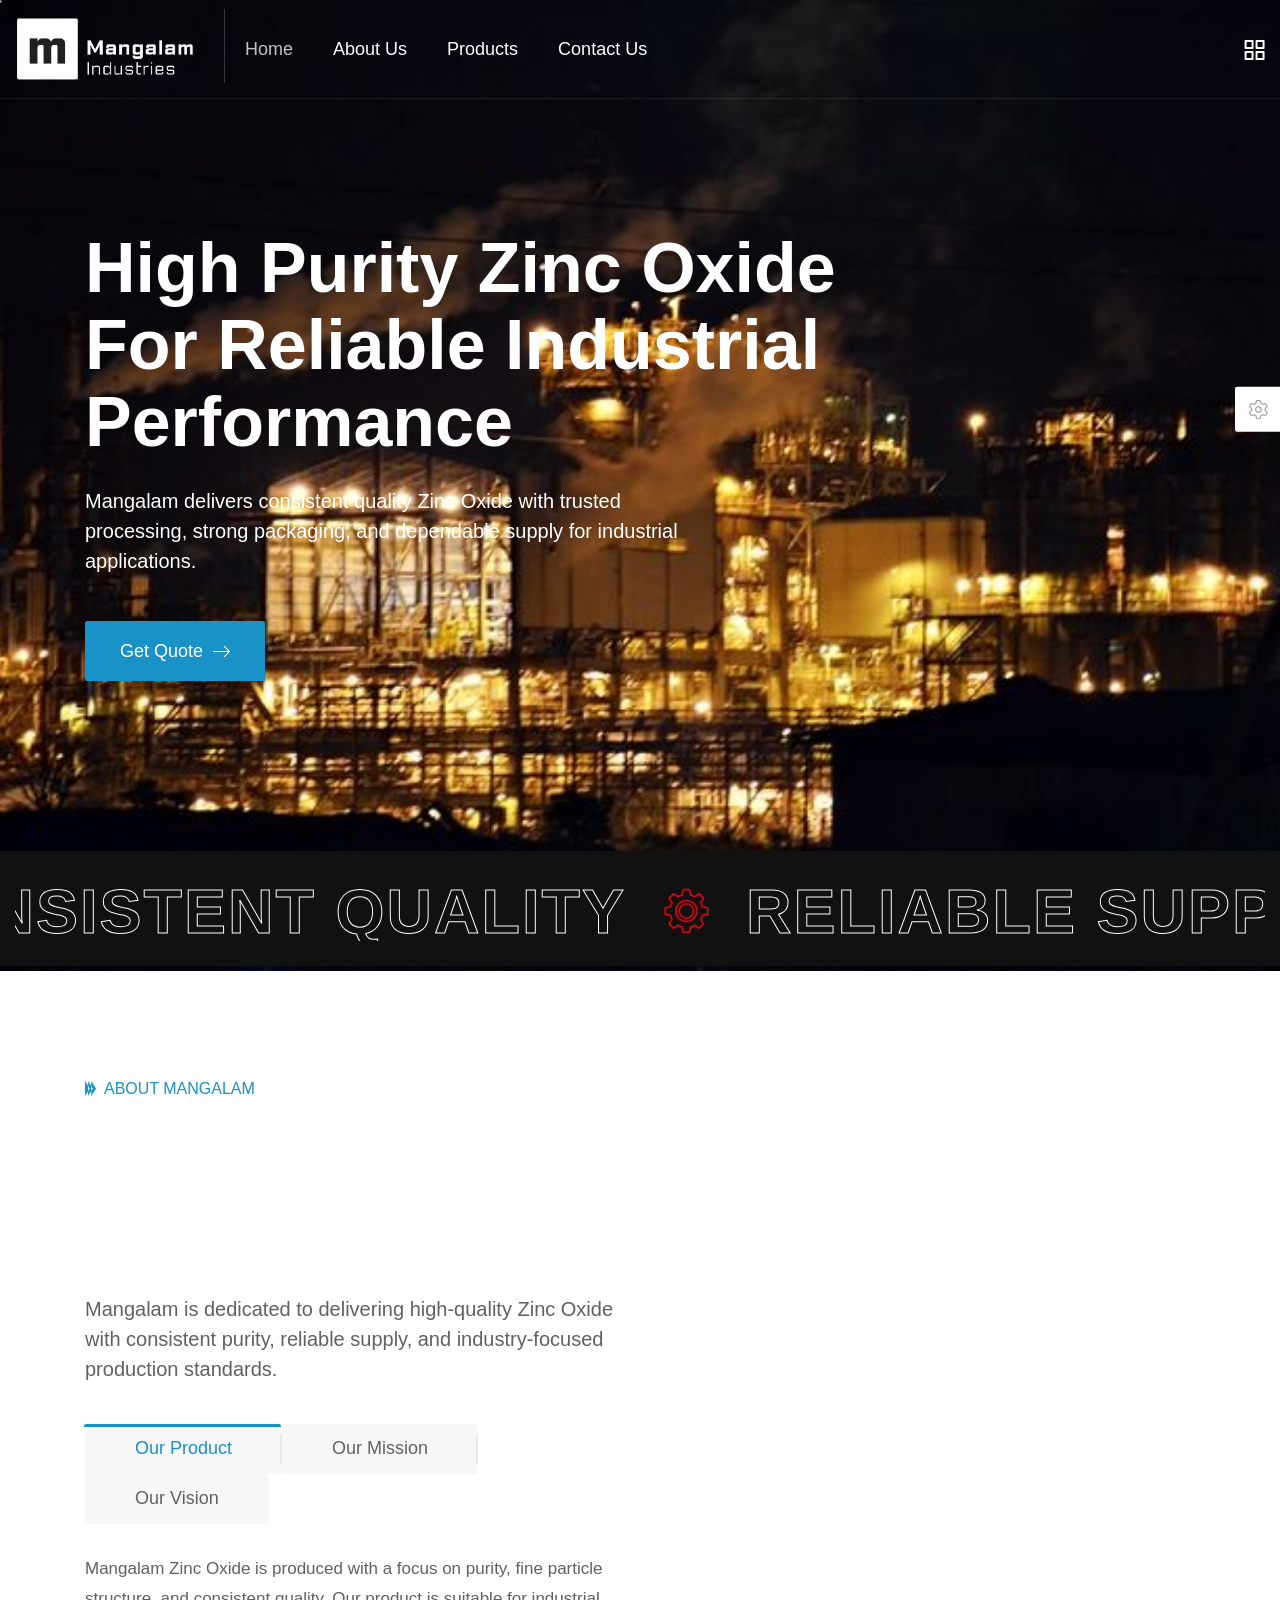
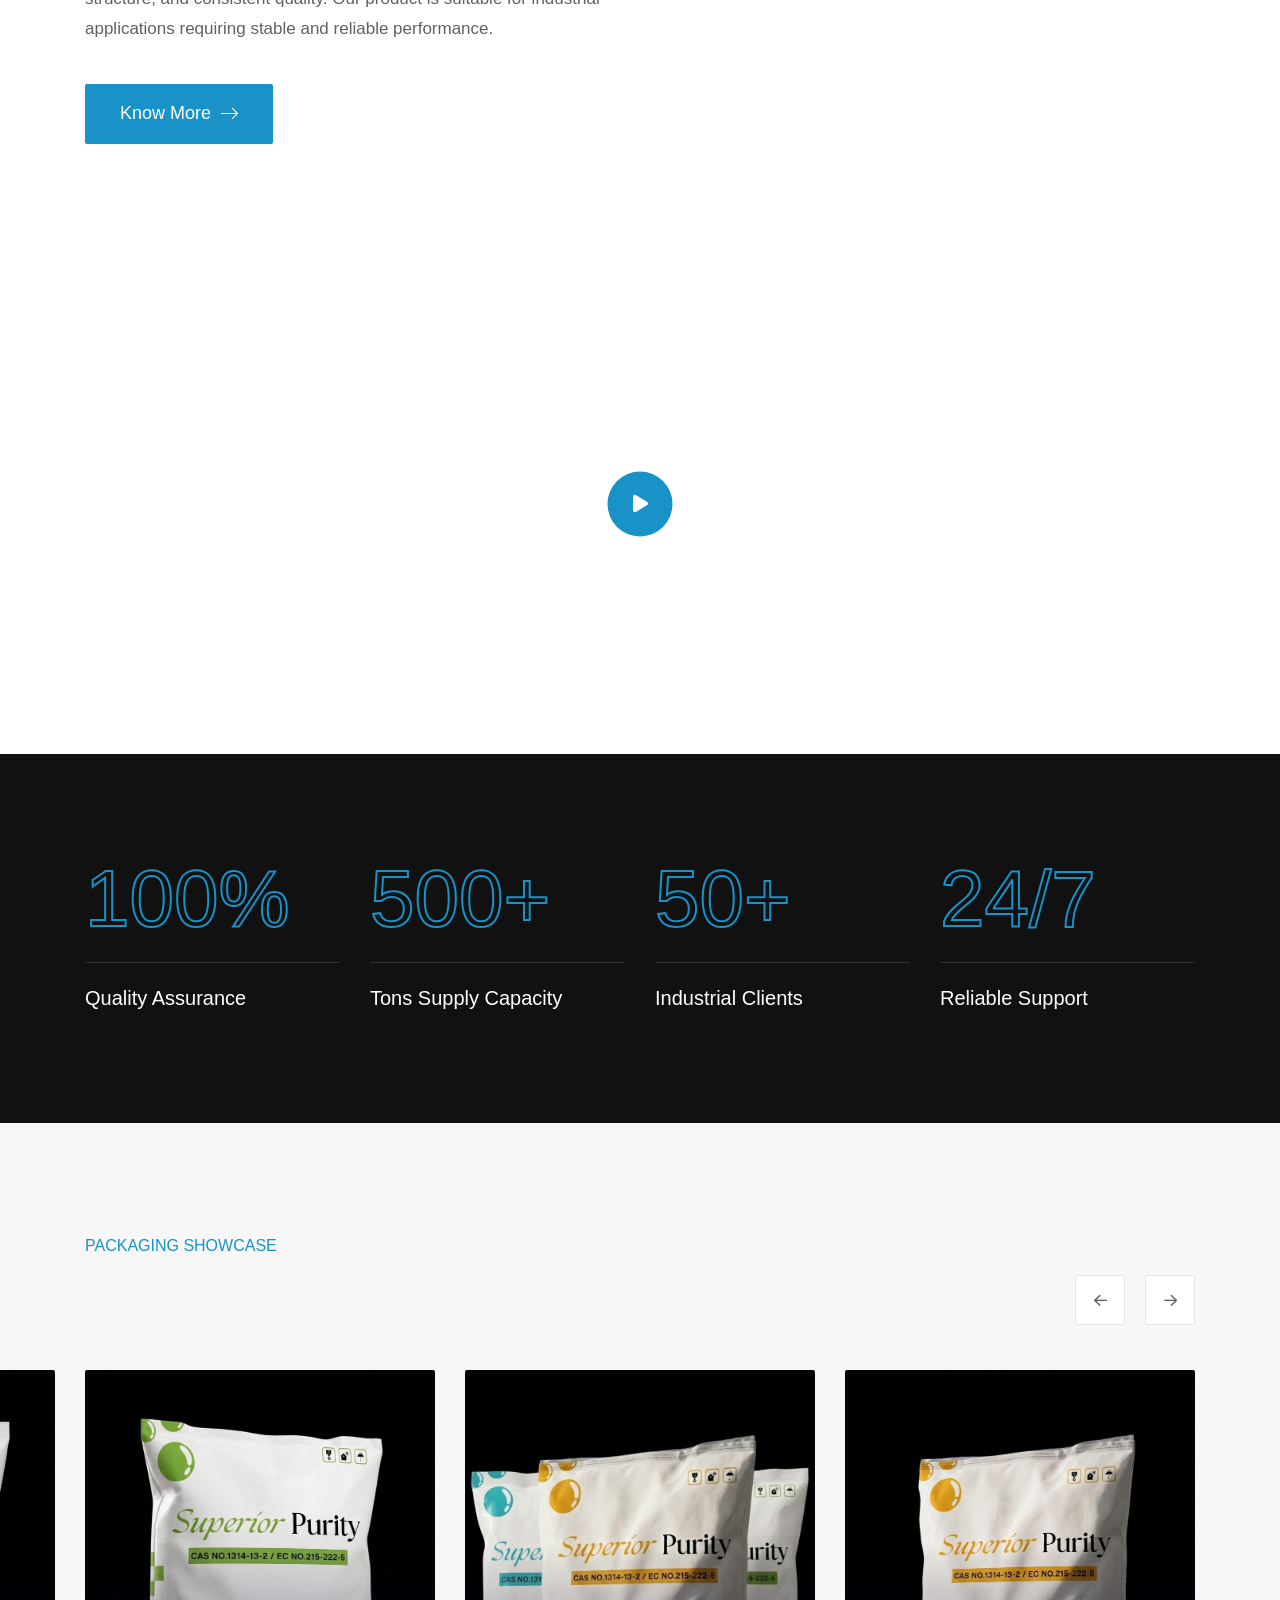
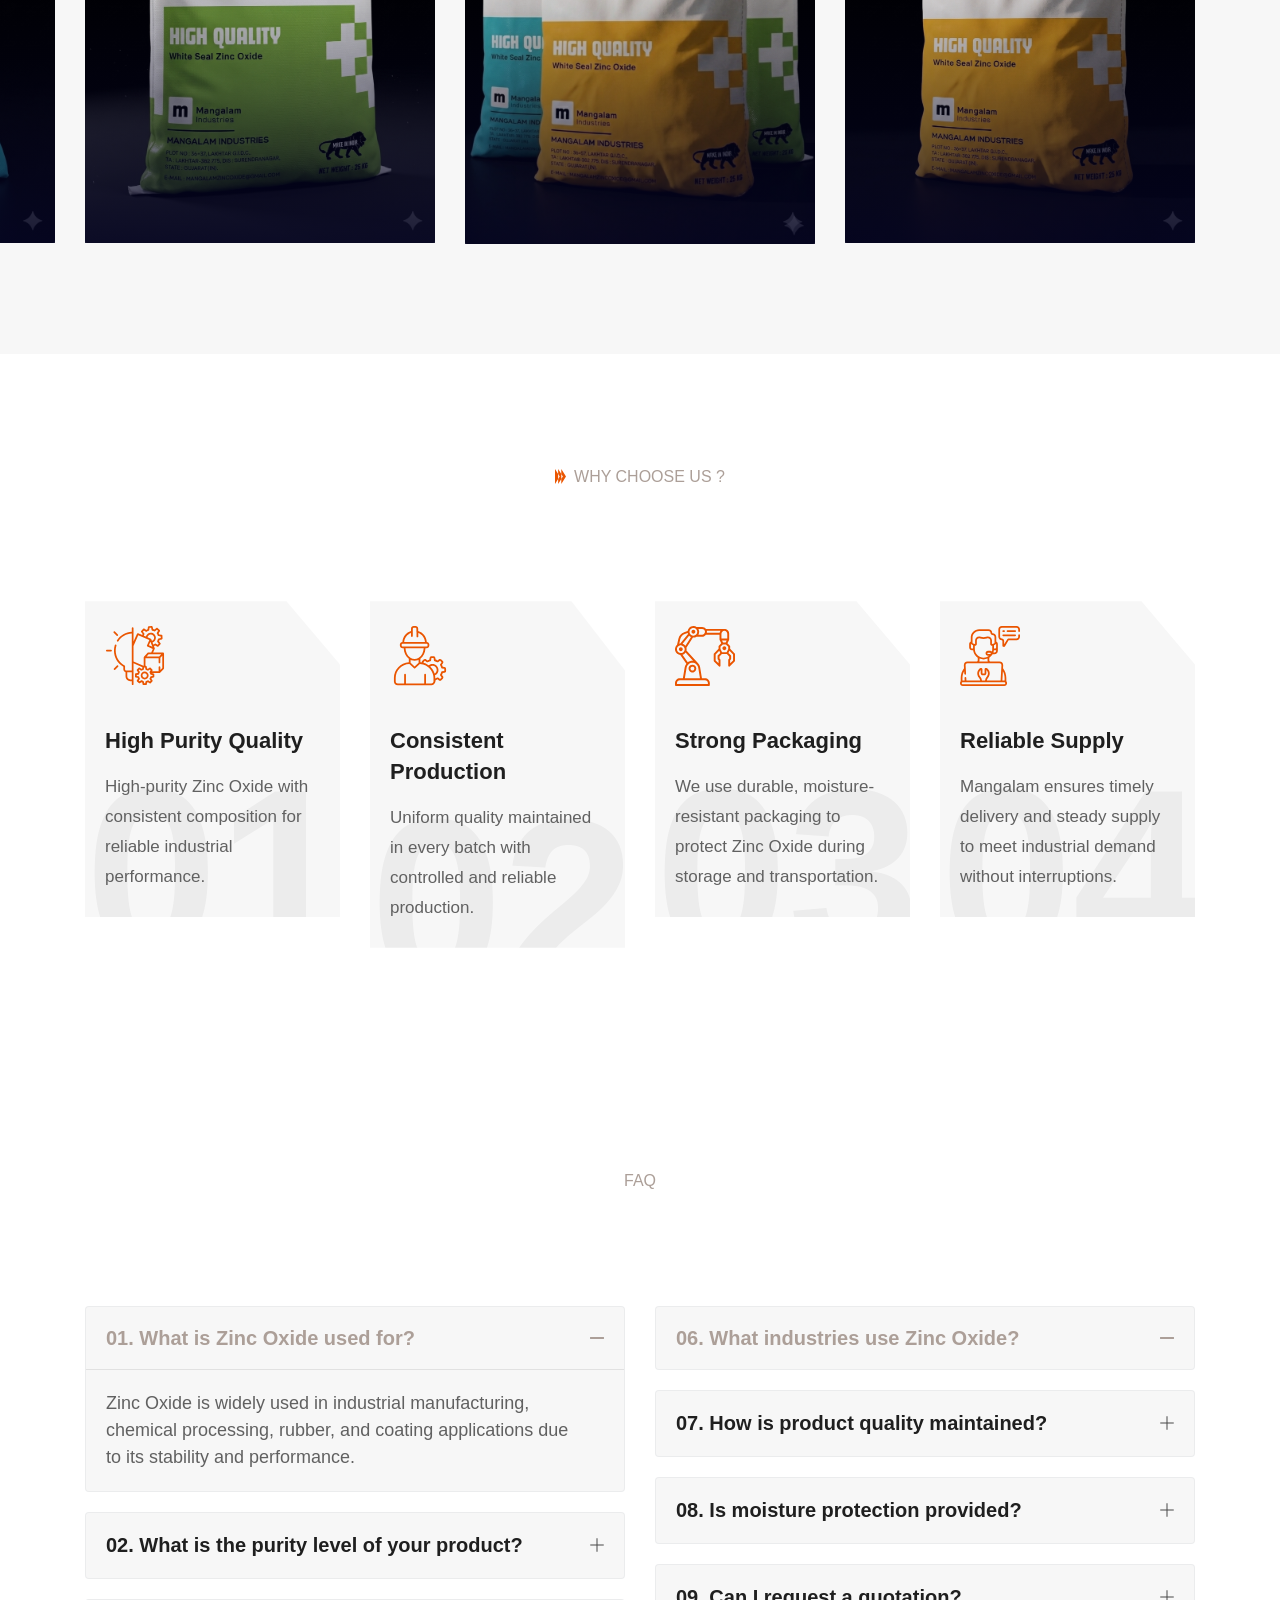
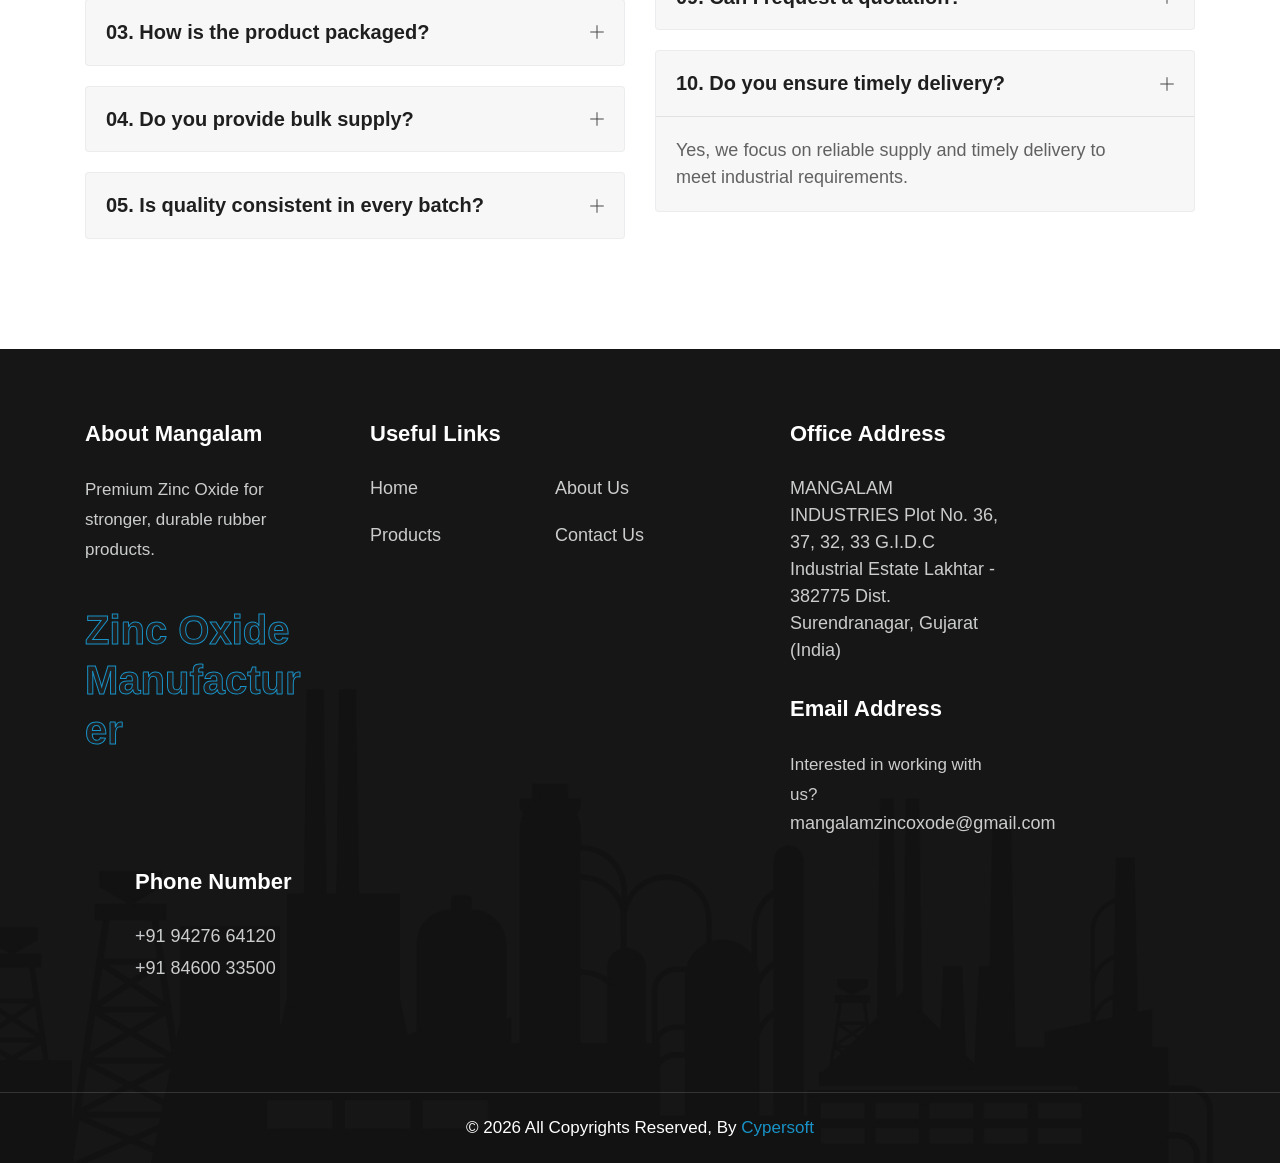
==== index.html @ 1ea6ba0d "uploade" ====
<!doctype html>
<html class="no-js" lang="zxx">

<!-- Mirrored from industrie.rstheme.com/html/red-engineering.html by HTTrack Website Copier/3.x [XR&CO'2014], Sat, 18 Apr 2026 10:34:57 GMT -->
<meta charset="utf-8">
<meta http-equiv="x-ua-compatible" content="ie=edge">
<meta name="template-version" content="1.0.7">
<title>Mangalam Industries – Premium Zinc Oxide Manufacturer & Exporter</title>
<meta name="description" content="">
<meta name="viewport" content="width=device-width, initial-scale=1">
<!-- Place favicon.ico in the root directory -->
<link rel="shortcut icon" type="image/x-icon" href="assets/images/logo/Favicon.png">
<!-- CSS here -->
<link rel="stylesheet" href="assets/css/vendor/bootstrap.min.css">
<link rel="stylesheet" href="assets/css/vendor/animate.min.css">
<link rel="stylesheet" href="assets/css/plugins/swiper.min.css">
<link rel="stylesheet" href="assets/css/plugins/nice-select.css">
<link rel="stylesheet" href="assets/css/plugins/nouislider.min.css">
<link rel="stylesheet" href="assets/css/vendor/magnific-popup.css">
<link rel="stylesheet" href="assets/css/vendor/odometer.min.css">
<link rel="stylesheet" href="assets/css/vendor/fontawesome-pro.css">
<link rel="stylesheet" href="assets/css/vendor/spacing.css">
<link rel="stylesheet" href="assets/css/vendor/remixicon.css">
<link rel="stylesheet" href="assets/css/main.css">

<body class="rs-smoother-yes">

    <!-- preloader start -->
    <div id="pre-load">
        <div id="loader" class="loader">
            <div class="loader-container has-theme-red">
                <div class="loader-icon"><img src="assets/images/logo/Favicon.png" alt=""></div>
            </div>
        </div>
    </div>
    <!-- preloader end -->

    <!-- cursor start -->
    <div id="rs-mouse">
        <div id="cursor-ball"></div>
    </div>
    <!-- cursor end -->

    <!-- Header area start -->
    <header>
        <div class="rs-header-area rs-header-two header-transparent has-theme-red has-border rs-sticky-header"
            id="rs-sticky-header">
            <div class="container-fluid">
                <div class="rs-header-inner">
                    <div class="rs-header-left">
                        <div class="rs-header-logo">
                            <a href="index.html"><img src="assets/images/logo/main-logo.png" alt="logo"></a>
                        </div>
                    </div>
                    <div class="rs-header-menu">
                        <nav id="mobile-menu" class="main-menu">
                            <ul class="multipage-menu">
                                <li><a href="index.html">Home</a></li>
                                <li><a href="about.html">About Us</a></li>
                                <li><a href="about.html#applications">Products</a></li>
                                <li><a href="Contact_Us.html">Contact Us</a></li>
                            </ul>
                        </nav>
                    </div>
                    <div class="rs-header-right">
                       

                      

                        <!-- sidebar start -->
                        <div class="rs-header-hamburger has-theme-red">
                            <div class="sidebar-toggle">
                                <a class="bar-icon" href="javascript:void(0)">
                                    <svg xmlns="http://www.w3.org/2000/svg" width="21" height="20" viewBox="0 0 21 20"
                                        fill="none">
                                        <path
                                            d="M8.55566 11H1.55566C1.29045 11 1.03609 11.1054 0.848557 11.2929C0.661021 11.4804 0.555664 11.7348 0.555664 12V19C0.555664 19.2652 0.661021 19.5196 0.848557 19.7071C1.03609 19.8946 1.29045 20 1.55566 20H8.55566C8.82088 20 9.07523 19.8946 9.26277 19.7071C9.45031 19.5196 9.55566 19.2652 9.55566 19V12C9.55566 11.7348 9.45031 11.4804 9.26277 11.2929C9.07523 11.1054 8.82088 11 8.55566 11ZM7.55566 18H2.55566V13H7.55566V18ZM19.5557 0H12.5557C12.2904 0 12.0361 0.105357 11.8486 0.292893C11.661 0.48043 11.5557 0.734784 11.5557 1V8C11.5557 8.26522 11.661 8.51957 11.8486 8.70711C12.0361 8.89464 12.2904 9 12.5557 9H19.5557C19.8209 9 20.0752 8.89464 20.2628 8.70711C20.4503 8.51957 20.5557 8.26522 20.5557 8V1C20.5557 0.734784 20.4503 0.48043 20.2628 0.292893C20.0752 0.105357 19.8209 0 19.5557 0ZM18.5557 7H13.5557V2H18.5557V7ZM19.5557 11H12.5557C12.2904 11 12.0361 11.1054 11.8486 11.2929C11.661 11.4804 11.5557 11.7348 11.5557 12V19C11.5557 19.2652 11.661 19.5196 11.8486 19.7071C12.0361 19.8946 12.2904 20 12.5557 20H19.5557C19.8209 20 20.0752 19.8946 20.2628 19.7071C20.4503 19.5196 20.5557 19.2652 20.5557 19V12C20.5557 11.7348 20.4503 11.4804 20.2628 11.2929C20.0752 11.1054 19.8209 11 19.5557 11ZM18.5557 18H13.5557V13H18.5557V18ZM8.55566 0H1.55566C1.29045 0 1.03609 0.105357 0.848557 0.292893C0.661021 0.48043 0.555664 0.734784 0.555664 1V8C0.555664 8.26522 0.661021 8.51957 0.848557 8.70711C1.03609 8.89464 1.29045 9 1.55566 9H8.55566C8.82088 9 9.07523 8.89464 9.26277 8.70711C9.45031 8.51957 9.55566 8.26522 9.55566 8V1C9.55566 0.734784 9.45031 0.48043 9.26277 0.292893C9.07523 0.105357 8.82088 0 8.55566 0ZM7.55566 7H2.55566V2H7.55566V7Z"
                                            fill="#616161"></path>
                                    </svg>
                                </a>
                            </div>
                        </div>
                        <!-- sidebar end -->
                    </div>
                </div>
            </div>
        </div>
        <div class="rs-header-area rs-header-two header-transparent has-theme-red has-border">
            <div class="container-fluid">
                <div class="rs-header-inner">
                    <div class="rs-header-left">
                        <div class="rs-header-logo">
                            <a href="index.html"><img src="assets/images/logo/main-logo.png" alt="logo"></a>
                        </div>
                    </div>
                    <div class="rs-header-menu">
                        <nav id="mobile-menu-two" class="main-menu">
                            <ul class="multipage-menu">
                                <li><a href="index.html">Home</a></li>
                                <li><a href="about.html">About Us</a></li>
                                <li><a href="about.html#applications">Products</a></li>
                                <li><a href="Contact_Us.html">Contact Us</a></li>
                            </ul>
                        </nav>
                    </div>
                    <div class="rs-header-right">
                       

                        

                        <!-- sidebar start -->
                        <div class="rs-header-hamburger has-theme-red">
                            <div class="sidebar-toggle">
                                <a class="bar-icon" href="javascript:void(0)">
                                    <svg xmlns="http://www.w3.org/2000/svg" width="21" height="20" viewBox="0 0 21 20"
                                        fill="none">
                                        <path
                                            d="M8.55566 11H1.55566C1.29045 11 1.03609 11.1054 0.848557 11.2929C0.661021 11.4804 0.555664 11.7348 0.555664 12V19C0.555664 19.2652 0.661021 19.5196 0.848557 19.7071C1.03609 19.8946 1.29045 20 1.55566 20H8.55566C8.82088 20 9.07523 19.8946 9.26277 19.7071C9.45031 19.5196 9.55566 19.2652 9.55566 19V12C9.55566 11.7348 9.45031 11.4804 9.26277 11.2929C9.07523 11.1054 8.82088 11 8.55566 11ZM7.55566 18H2.55566V13H7.55566V18ZM19.5557 0H12.5557C12.2904 0 12.0361 0.105357 11.8486 0.292893C11.661 0.48043 11.5557 0.734784 11.5557 1V8C11.5557 8.26522 11.661 8.51957 11.8486 8.70711C12.0361 8.89464 12.2904 9 12.5557 9H19.5557C19.8209 9 20.0752 8.89464 20.2628 8.70711C20.4503 8.51957 20.5557 8.26522 20.5557 8V1C20.5557 0.734784 20.4503 0.48043 20.2628 0.292893C20.0752 0.105357 19.8209 0 19.5557 0ZM18.5557 7H13.5557V2H18.5557V7ZM19.5557 11H12.5557C12.2904 11 12.0361 11.1054 11.8486 11.2929C11.661 11.4804 11.5557 11.7348 11.5557 12V19C11.5557 19.2652 11.661 19.5196 11.8486 19.7071C12.0361 19.8946 12.2904 20 12.5557 20H19.5557C19.8209 20 20.0752 19.8946 20.2628 19.7071C20.4503 19.5196 20.5557 19.2652 20.5557 19V12C20.5557 11.7348 20.4503 11.4804 20.2628 11.2929C20.0752 11.1054 19.8209 11 19.5557 11ZM18.5557 18H13.5557V13H18.5557V18ZM8.55566 0H1.55566C1.29045 0 1.03609 0.105357 0.848557 0.292893C0.661021 0.48043 0.555664 0.734784 0.555664 1V8C0.555664 8.26522 0.661021 8.51957 0.848557 8.70711C1.03609 8.89464 1.29045 9 1.55566 9H8.55566C8.82088 9 9.07523 8.89464 9.26277 8.70711C9.45031 8.51957 9.55566 8.26522 9.55566 8V1C9.55566 0.734784 9.45031 0.48043 9.26277 0.292893C9.07523 0.105357 8.82088 0 8.55566 0ZM7.55566 7H2.55566V2H7.55566V7Z"
                                            fill="#616161"></path>
                                    </svg>
                                </a>
                            </div>
                        </div>
                        <!-- sidebar end -->
                    </div>
                </div>
            </div>
        </div>
    </header>
    <!-- Header area end -->

    <!-- Offcanvas area start -->
    <div class="fix">
        <div class="offcanvas-area has-theme-red" data-lenis-prevent>
            <div class="offcanvas-wrapper">
                <div class="offcanvas-content">
                    <div class="offcanvas-top d-flex justify-content-between align-items-center mb-25">
                        <div class="offcanvas-logo">
                            <a href="index.html"><img src="assets/images/logo/main-logo.png" alt="logo"></a>
                        </div>
                        <div class="offcanvas-close">
                            <button class="offcanvas-close-icon animation--flip">
                                <span class="offcanvas-m-lines">
                                    <span class="offcanvas-m-line line--1"></span><span
                                        class="offcanvas-m-line line--2"></span><span
                                        class="offcanvas-m-line line--3"></span>
                                </span>
                            </button>
                        </div>
                    </div>
                    <div class="offcanvas-about mb-30 d-none d-sm-block">
                        <p> Mangalam Industries supplies premium Zinc Oxide for the rubber industry, enhancing strength, durability, and product performance.
                        </p>
                    </div>
                    <!-- <div class="offcanvas-gallery d-none d-sm-block">
                        <div class="offcanvas-gallery-thumb-wrapper">
                            <div class="offcanvas-popup-thumb">
                                <a class="popup-image" href="assets/images/gallery/gallery-thumb-01.png">
                                    <img src="assets/images/gallery/gallery-thumb-01.png" alt="image">
                                </a>
                            </div>
                            <div class="offcanvas-popup-thumb">
                                <a class="popup-image" href="assets/images/gallery/gallery-thumb-02.png">
                                    <img src="assets/images/gallery/gallery-thumb-02.png" alt="image">
                                </a>
                            </div>
                            <div class="offcanvas-popup-thumb">
                                <a class="popup-image" href="assets/images/gallery/gallery-thumb-03.png">
                                    <img src="assets/images/gallery/gallery-thumb-03.png" alt="image">
                                </a>
                            </div>
                            <div class="offcanvas-popup-thumb">
                                <a class="popup-image" href="assets/images/gallery/gallery-thumb-04.png">
                                    <img src="assets/images/gallery/gallery-thumb-04.png" alt="image">
                                </a>
                            </div>
                            <div class="offcanvas-popup-thumb">
                                <a class="popup-image" href="assets/images/gallery/gallery-thumb-05.png">
                                    <img src="assets/images/gallery/gallery-thumb-05.png" alt="image">
                                </a>
                            </div>
                            <div class="offcanvas-popup-thumb">
                                <a class="popup-image" href="assets/images/gallery/gallery-thumb-01.png">
                                    <img src="assets/images/gallery/gallery-thumb-01.png" alt="image">
                                </a>
                            </div>
                        </div>
                    </div> -->
                    <div class="mobile-menu">
                        <div class="rs-offcanvas-menu mb-25">
                            <nav></nav>
                        </div>
                    </div>
                    <div class="offcanvas-contact mb-30">
                        <h4 class="offcanvas-title-meta">Contact Info</h4>
                        <ul>
                            
                            <li class="d-flex align-items-center gap-15">
                                <div class="offcanvas-contact-icon">
                                    <svg xmlns="http://www.w3.org/2000/svg" width="16" height="16" viewBox="0 0 16 16"
                                        fill="none">
                                        <path
                                            d="M3.65387 1.32849C3.40343 1.00649 2.92745 0.976861 2.639 1.26531L1.60508 2.29923C1.1216 2.78271 0.94387 3.46766 1.1551 4.06847C2.00338 6.48124 3.39215 8.74671 5.32272 10.6773C7.25329 12.6078 9.51876 13.9966 11.9315 14.8449C12.5323 15.0561 13.2173 14.8784 13.7008 14.3949L14.7347 13.361C15.0231 13.0726 14.9935 12.5966 14.6715 12.3461L12.3653 10.5524C12.2008 10.4245 11.9866 10.3793 11.7845 10.4298L9.59541 10.9771C9.00082 11.1257 8.37183 10.9515 7.93845 10.5181L5.48187 8.06155C5.04849 7.62817 4.87427 6.99919 5.02292 6.40459L5.57019 4.21553C5.62073 4.01336 5.57552 3.79918 5.44758 3.63468L3.65387 1.32849ZM1.88477 0.511076C2.62689 -0.231039 3.8515 -0.154797 4.49583 0.673634L6.28954 2.97983C6.6187 3.40304 6.73502 3.95409 6.60498 4.47423L6.05772 6.66329C5.99994 6.8944 6.06766 7.13888 6.2361 7.30732L8.69268 9.7639C8.86113 9.93235 9.1056 10.0001 9.33671 9.94229L11.5258 9.39502C12.0459 9.26499 12.597 9.3813 13.0202 9.71047L15.3264 11.5042C16.1548 12.1485 16.231 13.3731 15.4889 14.1152L14.455 15.1492C13.7153 15.8889 12.6089 16.2137 11.5778 15.8512C9.01754 14.9511 6.61438 13.4774 4.56849 11.4315C2.5226 9.38562 1.04895 6.98246 0.148838 4.42225C-0.213682 3.39112 0.11113 2.28472 0.85085 1.545L1.88477 0.511076Z"
                                            fill="#6D6D6D"></path>
                                        <path
                                            d="M11 0.5C11 0.223858 11.2239 0 11.5 0H15.5C15.7761 0 16 0.223858 16 0.5V4.5C16 4.77614 15.7761 5 15.5 5C15.2239 5 15 4.77614 15 4.5V1.70711L10.8536 5.85355C10.6583 6.04882 10.3417 6.04882 10.1464 5.85355C9.95118 5.65829 9.95118 5.34171 10.1464 5.14645L14.2929 1H11.5C11.2239 1 11 0.776142 11 0.5Z"
                                            fill="#6D6D6D"></path>
                                    </svg>
                                </div>
                                <div class="offcanvas-contact-text">
                                    <a href="tel:9427664120">+91 9427664120</a><br>
                            <a href="tel:8460033500">+91 8460033500</a>
                                </div>
                            </li>
                            <li class="d-flex align-items-center gap-15">
                                <div class="offcanvas-contact-icon">
                                    <svg xmlns="http://www.w3.org/2000/svg" width="16" height="16" viewBox="0 0 16 16"
                                        fill="none">
                                        <path
                                            d="M2 2C0.895431 2 0 2.89543 0 4V12L2.58386e-05 12.0103C0.00555998 13.1101 0.898859 14 2 14H7.5C7.77614 14 8 13.7761 8 13.5C8 13.2239 7.77614 13 7.5 13H2C1.53715 13 1.14774 12.6855 1.03376 12.2586L6.67417 8.7876L8 9.5831L15 5.3831V8.5C15 8.77614 15.2239 9 15.5 9C15.7761 9 16 8.77614 16 8.5V4C16 2.89543 15.1046 2 14 2H2ZM5.70808 8.20794L1 11.1052V5.3831L5.70808 8.20794ZM1 4.2169V4C1 3.44772 1.44772 3 2 3H14C14.5523 3 15 3.44772 15 4V4.2169L8 8.4169L1 4.2169Z"
                                            fill="#6D6D6D"></path>
                                        <path
                                            d="M14.2467 14.2686C15.2567 14.2686 15.8339 13.4116 15.8339 12.2442V12.0344C15.8339 10.4297 14.6402 9 12.5197 9H12.4847C10.421 9 9 10.3598 9 12.4322V12.6465C9 14.8195 10.4385 16 12.3579 16H12.4016C12.9963 16 13.4204 15.9257 13.639 15.8251V15.0949C13.3941 15.2042 12.9656 15.2742 12.4585 15.2742H12.4147C11.0812 15.2742 9.84385 14.4872 9.84385 12.6202V12.4628C9.84385 10.8057 10.9019 9.73891 12.4847 9.73891H12.524C14.0587 9.73891 15.0075 10.7883 15.0075 12.065V12.183C15.0075 13.158 14.6839 13.5734 14.3691 13.5734C14.1374 13.5734 13.9582 13.4247 13.9582 13.1537V10.9631H13.0531V11.5315H13.0225C12.9394 11.2342 12.6552 10.9019 12.0693 10.9019C11.2911 10.9019 10.8101 11.4572 10.8101 12.3011V12.8301C10.8101 13.722 11.2998 14.2642 12.0693 14.2642C12.5415 14.2642 12.9656 14.0369 13.0837 13.6215H13.1274C13.2455 14.0412 13.7439 14.2686 14.2467 14.2686ZM11.7939 12.6814V12.4541C11.7939 11.9076 12.0212 11.6627 12.3666 11.6627C12.664 11.6627 12.9394 11.8551 12.9394 12.371V12.7383C12.9394 13.3111 12.6858 13.4816 12.3754 13.4816C12.0212 13.4816 11.7939 13.2673 11.7939 12.6814Z"
                                            fill="#6D6D6D"></path>
                                    </svg>
                                </div>
                                <div class="offcanvas-contact-text">
                                    <a href="mailto:mangalamzincoxode@gmail.com">
                                mangalamzincoxode@gmail.com
                            </a>
                                </div>
                            </li>
                            <li class="d-flex align-items-center gap-15">
                                <div class="offcanvas-contact-icon">
                                    <svg xmlns="http://www.w3.org/2000/svg" width="14" height="18" viewBox="0 0 14 18"
                                        fill="none">
                                        <path
                                            d="M11.8768 9.68475C11.3059 10.835 10.5331 11.9818 9.74128 13.0109C8.95198 14.0368 8.15999 14.9249 7.5643 15.5572C7.48514 15.6412 7.40956 15.7206 7.33802 15.7951C7.26648 15.7206 7.1909 15.6412 7.11174 15.5572C6.51605 14.9249 5.72406 14.0368 4.93476 13.0109C4.14299 11.9818 3.37019 10.835 2.79925 9.68475C2.22242 8.52266 1.89032 7.43373 1.89032 6.5C1.89032 3.50846 4.32934 1.08333 7.33802 1.08333C10.3467 1.08333 12.7857 3.50846 12.7857 6.5C12.7857 7.43373 12.4536 8.52266 11.8768 9.68475ZM7.33802 17.3333C7.33802 17.3333 13.8753 11.1732 13.8753 6.5C13.8753 2.91015 10.9484 0 7.33802 0C3.7276 0 0.800781 2.91015 0.800781 6.5C0.800781 11.1732 7.33802 17.3333 7.33802 17.3333Z"
                                            fill="#6D6D6D"></path>
                                        <path
                                            d="M7.33802 8.66667C6.13455 8.66667 5.15894 7.69662 5.15894 6.5C5.15894 5.30338 6.13455 4.33333 7.33802 4.33333C8.54149 4.33333 9.5171 5.30338 9.5171 6.5C9.5171 7.69662 8.54149 8.66667 7.33802 8.66667ZM7.33802 9.75C9.14323 9.75 10.6066 8.29492 10.6066 6.5C10.6066 4.70507 9.14323 3.25 7.33802 3.25C5.53281 3.25 4.0694 4.70507 4.0694 6.5C4.0694 8.29492 5.53281 9.75 7.33802 9.75Z"
                                            fill="#6D6D6D"></path>
                                    </svg>
                                </div>
                                <div class="offcanvas-contact-text">
                                    <a href="#"> Mangalam Industries <br>
                                Plot No. 36, 37, 32, 33 <br>
                                G.I.D.C Industrial Estate <br>
                                Lakhtar - 382775 <br>
                                Dist. Surendranagar, Gujarat (India) </a>
                                </div>
                            </li>
                        </ul>
                    </div>
                    <!-- <div class="offcanvas-social">
                        <h4 class="offcanvas-title-meta">Subscribe & Follow</h4>
                        <ul>
                            <li><a href="#"><i class="fab fa-facebook-f"></i></a></li>
                            <li><a href="#"><i class="fab fa-twitter"></i></a></li>
                            <li><a href="#"><i class="fab fa-youtube"></i></a></li>
                            <li><a href="#"><i class="fab fa-linkedin"></i></a></li>
                        </ul>
                    </div> -->
                </div>
            </div>
        </div>
    </div>
    <div class="offcanvas-overlay"></div>
    <div class="offcanvas-overlay-white"></div>
    <!-- Offcanvas area start -->

    <!-- Body main wrapper start -->
    <main>

        <!-- banner area start -->
        <section class="rs-banner-area rs-banner-two p-relative">
            <div class="rs-banner-bg-thumb" data-background="assets/images/home/banner.jpg">
            </div>
            <div class="container">
                <div class="row">
                    <div class="col-xxl-8 col-xl-9 col-lg-9">
                        <div class="rs-banner-wrapper">
                            <div class="rs-banner-content">
                                <h1 class="rs-banner-title wow fadeInUp" data-wow-delay=".3s" data-wow-duration=".7s">
                                    High Purity Zinc Oxide 
                                    for Reliable Industrial Performance
                                </h1>
                                <div class="rs-banner-descrip wow fadeInUp" data-wow-delay=".5s"
                                    data-wow-duration=".9s">
                                    <p>
                                        Mangalam delivers consistent quality Zinc Oxide with trusted processing,
                                        strong packaging, and dependable supply for industrial applications.
                                    </p>
                                </div>
                                <div class="rs-banner-btn wow fadeInUp" data-wow-delay=".7s" data-wow-duration="1.1s">
                                    <a class="rs-btn has-theme-red has-icon" href="Contact_Us.html">
                                        Get Quote
                                        <span class="icon-box">
                                            <svg class="icon-first" xmlns="http://www.w3.org/2000/svg"
                                                viewBox="0 0 32 32">
                                                <path
                                                    d="M31.71,15.29l-10-10L20.29,6.71,28.59,15H0v2H28.59l-8.29,8.29,1.41,1.41,10-10A1,1,0,0,0,31.71,15.29Z">
                                                </path>
                                            </svg>
                                            <svg class="icon-second" xmlns="http://www.w3.org/2000/svg"
                                                viewBox="0 0 32 32">
                                                <path
                                                    d="M31.71,15.29l-10-10L20.29,6.71,28.59,15H0v2H28.59l-8.29,8.29,1.41,1.41,10-10A1,1,0,0,0,31.71,15.29Z">
                                                </path>
                                            </svg>
                                        </span>
                                    </a>
                                </div>
                            </div>
                        </div>
                    </div>
                </div>
            </div>
        </section>
        <!-- banner area end -->

       <!-- text slider area start -->
        <div class="rs-text-slide-area rs-text-slide-one">
    <div class="container-fluid">
        <div class="rs-text-slide-wrapper">
            <div class="gsap-marquee right speed-20 move-to-1000">
                <div class="rs-text-slide-inner">
                    <div class="rs-text-slide-item">
                        <h2 class="rs-text-slide-title">Zinc Oxide</h2>
                        <div class="rs-text-slide-thumb">
                            <img src="assets/images/shape/gears-shape.png" alt="">
                        </div>
                    </div>
                    <div class="rs-text-slide-item">
                        <h2 class="rs-text-slide-title">High Purity</h2>
                        <div class="rs-text-slide-thumb">
                            <img src="assets/images/shape/gears-shape.png" alt="">
                        </div>
                    </div>
                    <div class="rs-text-slide-item">
                        <h2 class="rs-text-slide-title">Industrial Grade</h2>
                        <div class="rs-text-slide-thumb">
                            <img src="assets/images/shape/gears-shape.png" alt="">
                        </div>
                    </div>
                    <div class="rs-text-slide-item">
                        <h2 class="rs-text-slide-title">Consistent Quality</h2>
                        <div class="rs-text-slide-thumb">
                            <img src="assets/images/shape/gears-shape.png" alt="">
                        </div>
                    </div>
                    <div class="rs-text-slide-item">
                        <h2 class="rs-text-slide-title">Reliable Supply</h2>
                        <div class="rs-text-slide-thumb">
                            <img src="assets/images/shape/gears-shape.png" alt="">
                        </div>
                    </div>
                    <div class="rs-text-slide-item">
                        <h2 class="rs-text-slide-title">Fine Powder</h2>
                        <div class="rs-text-slide-thumb">
                            <img src="assets/images/shape/gears-shape.png" alt="">
                        </div>
                    </div>
                    <div class="rs-text-slide-item">
                        <h2 class="rs-text-slide-title">Bulk Packaging</h2>
                        <div class="rs-text-slide-thumb">
                            <img src="assets/images/shape/gears-shape.png" alt="">
                        </div>
                    </div>
                    <div class="rs-text-slide-item">
                        <h2 class="rs-text-slide-title">Mangalam Quality</h2>
                        <div class="rs-text-slide-thumb">
                            <img src="assets/images/shape/gears-shape.png" alt="">
                        </div>
                    </div>
                </div>
            </div>
        </div>
    </div>
        </div>
        <!-- text slider area end -->


       <!-- about area start -->
<section class="rs-about-area section-space rs-about-two">
    <div class="container">
        <div class="row align-items-center">
            <div class="col-12">
                <div class="rs-about-wrapper">
                    <div class="rs-about-content-wrapper">
                        <div class="rs-section-title-wrapper">
                            <span class="rs-section-subtitle has-theme-red justify-content-start">
                                <svg xmlns="http://www.w3.org/2000/svg" width="11" height="15"
                                    viewBox="0 0 11 15" fill="none">
                                    <path d="M3.14286 10L0 15L8.78104e-07 0L3.14286 5V10Z" fill="#EA5501">
                                    </path>
                                    <path fill-rule="evenodd" clip-rule="evenodd"
                                        d="M6.28571 10L3.14286 15L3.14286 10L4.71428 7.5L3.14286 5L3.14286 0L6.28571 5L6.28571 10ZM6.28571 10L7.85714 7.5L6.28571 5V0L11 7.5L6.28571 15V10Z"
                                        fill="#EA5501"></path>
                                </svg>
                                About Mangalam
                            </span>
                            <h2 class="rs-section-title rs-split-text-enable split-in-fade">
                                Trusted Zinc Oxide Supplier 
                                <span class="rs-theme-red">for Industrial Needs</span>
                            </h2>
                            <p class="descrip">
                                Mangalam is dedicated to delivering high-quality Zinc Oxide with consistent purity,
                                reliable supply, and industry-focused production standards.
                            </p>
                        </div>

                        <div class="rs-about-tab">
                            <ul class="nav nav-pills" id="pills-tab" role="tablist">
                                <li class="nav-item" role="presentation">
                                    <button class="nav-link active" id="pills-item-one-tab"
                                        data-bs-toggle="pill" data-bs-target="#pills-item-one" type="button"
                                        role="tab" aria-controls="pills-item-one" aria-selected="true">
                                        Our Product
                                    </button>
                                </li>
                                <li class="nav-item" role="presentation">
                                    <button class="nav-link" id="pills-item-two-tab" data-bs-toggle="pill"
                                        data-bs-target="#pills-item-two" type="button" role="tab"
                                        aria-controls="pills-item-two" aria-selected="false">
                                        Our Mission
                                    </button>
                                </li>
                                <li class="nav-item" role="presentation">
                                    <button class="nav-link" id="pills-item-three-tab" data-bs-toggle="pill"
                                        data-bs-target="#pills-item-three" type="button" role="tab"
                                        aria-controls="pills-item-three" aria-selected="false">
                                        Our Vision
                                    </button>
                                </li>
                            </ul>
                        </div>

                        <div class="rs-aobut-tab-content-wrapper">
                            <div class="tab-content rs-about-tab-anim" id="pills-tabContent">
                                
                                <!-- Product -->
                                <div class="tab-pane fade show active" id="pills-item-one" role="tabpanel"
                                    aria-labelledby="pills-item-one-tab" tabindex="0">
                                    <div class="rs-about-tab-content">
                                        <p>
                                            Mangalam Zinc Oxide is produced with a focus on purity, fine particle
                                            structure, and consistent quality. Our product is suitable for industrial
                                            applications requiring stable and reliable performance.
                                        </p>
                                    </div>
                                </div>

                                <!-- Mission -->
                                <div class="tab-pane fade" id="pills-item-two" role="tabpanel"
                                    aria-labelledby="pills-item-two-tab" tabindex="0">
                                    <div class="rs-about-tab-content">
                                        <p>
                                            Our mission is to deliver high-quality Zinc Oxide with consistency,
                                            ensuring dependable supply and maintaining strong industrial standards.
                                        </p>
                                    </div>
                                </div>

                                <!-- Vision -->
                                <div class="tab-pane fade" id="pills-item-three" role="tabpanel"
                                    aria-labelledby="pills-item-three-tab" tabindex="0">
                                    <div class="rs-about-tab-content">
                                        <p>
                                            Our vision is to become a trusted and reliable name in the Zinc Oxide
                                            industry by maintaining quality, performance, and long-term customer trust.
                                        </p>
                                    </div>
                                </div>

                            </div>
                        </div>

                        <div class="rs-about-author-info">
                            <div class="rs-about-btn">
                                <a class="rs-btn has-theme-red has-icon" href="about.html">
                                    Know More
                                    <span class="icon-box">
                                        <svg class="icon-first" xmlns="http://www.w3.org/2000/svg"
                                            viewBox="0 0 32 32">
                                            <path
                                                d="M31.71,15.29l-10-10L20.29,6.71,28.59,15H0v2H28.59l-8.29,8.29,1.41,1.41,10-10A1,1,0,0,0,31.71,15.29Z">
                                            </path>
                                        </svg>
                                        <svg class="icon-second" xmlns="http://www.w3.org/2000/svg"
                                            viewBox="0 0 32 32">
                                            <path
                                                d="M31.71,15.29l-10-10L20.29,6.71,28.59,15H0v2H28.59l-8.29,8.29,1.41,1.41,10-10A1,1,0,0,0,31.71,15.29Z">
                                            </path>
                                        </svg>
                                    </span>
                                </a>
                            </div>

                            <!-- <div class="rs-about-author">
                                <div class="rs-about-author-thumb">
                                    <img src="assets/images/user/user-thumb-04.png" alt="image">
                                </div>
                                <div class="rs-about-author-sign-thumb">
                                    <img src="assets/images/shape/sign-shape.png" alt="image">
                                </div>
                            </div> -->
                        </div>
                    </div>

                    <div class="rs-about-thumb rs-image scroll_reveal reveal_left reveal-active">
                        <img decoding="async" src="assets/images/home/about.png" alt="image">
                    </div>

                </div>
            </div>
        </div>
    </div>
</section>
<!-- about area end -->

        <!-- video area start -->
        <div class="rs-video-area rs-video-one jarallax">
            <div class="rs-video-bg-thumb jarallax-img" data-background="assets/images/bg/video-bg-01.png">
            </div>
            <div class="container">
                <div class="row justify-content-center">
                    <div class="col-xl-7 col-lg-8 col-md-10">
                        <div class="rs-video-content text-center">
                            <div class="rs-video-play-btn">
                                <a href="../../www.youtube.com/watch6214.html?v=go7QYaQR494"
                                    class="rs-play-btn popup-video has-theme-red"><i class="fa-duotone fa-play"></i></a>
                            </div>
                        </div>
                    </div>
                </div>
            </div>
        </div>
        <!-- video area end -->

       <!-- counter area start -->
<div class="rs-counter-area rs-counter-one section-space has-theme-red">
    <div class="container">
        <div class="row g-5">

            <div class="col-xl-3 col-lg-3 col-md-4 col-sm-6">
                <div class="rs-counter-item">
                    <div class="rs-counter-inner">
                        <div class="rs-counter-number-wrapper">
                            <span class="rs-counter-number odometer" data-count="100">00</span>
                            <span class="prefix">%</span>
                        </div>
                        <span class="rs-counter-title">Quality Assurance</span>
                    </div>
                </div>
            </div>

            <div class="col-xl-3 col-lg-3 col-md-4 col-sm-6">
                <div class="rs-counter-item">
                    <div class="rs-counter-inner">
                        <div class="rs-counter-number-wrapper">
                            <span class="rs-counter-number odometer" data-count="500">00</span>
                            <span class="prefix">+</span>
                        </div>
                        <span class="rs-counter-title">Tons Supply Capacity</span>
                    </div>
                </div>
            </div>

            <div class="col-xl-3 col-lg-3 col-md-4 col-sm-6">
                <div class="rs-counter-item">
                    <div class="rs-counter-inner">
                        <div class="rs-counter-number-wrapper">
                            <span class="rs-counter-number odometer" data-count="50">00</span>
                            <span class="prefix">+</span>
                        </div>
                        <span class="rs-counter-title">Industrial Clients</span>
                    </div>
                </div>
            </div>

            <div class="col-xl-3 col-lg-3 col-md-4 col-sm-6">
                <div class="rs-counter-item">
                    <div class="rs-counter-inner">
                        <div class="rs-counter-number-wrapper">
                            <span class="rs-counter-number odometer" data-count="24">00</span>
                            <span class="prefix">/7</span>
                        </div>
                        <span class="rs-counter-title">Reliable Support</span>
                    </div>
                </div>
            </div>

        </div>
    </div>
</div>
<!-- counter area end -->

       <!-- packaging showcase area start -->
<section class="rs-portfolio-area section-space rs-portfolio-one rs-swiper has-theme-red primary-bg">
    <div class="container">
        <div class="row g-5 section-title-space align-items-end">
            <div class="col-xxl-7 col-xl-8 col-lg-8">
                <div class="rs-section-title-wrapper">
                    <span class="rs-section-subtitle has-theme-red justify-content-start">
                        Packaging Showcase
                    </span>
                    <h2 class="rs-section-title rs-split-text-enable split-in-fade">
                        Zinc Oxide Packaging Quality
                    </h2>
                </div>
            </div>
            <div class="col-xxl-5 col-xl-4 col-lg-4">
                <div class="rs-portfolio-navigation">
                    <button class="swiper-button-prev rs-swiper-btn has-bg-white hover-red">
                        <i class="fa-regular fa-arrow-left"></i>
                    </button>
                    <button class="swiper-button-next rs-swiper-btn has-bg-white hover-red">
                        <i class="fa-regular fa-arrow-right"></i>
                    </button>
                </div>
            </div>
        </div>

        <div class="row">
            <div class="col-xl-12">
                <div class="rs-portfolio-slider-wrapper">
                    <div class="swiper has-space" data-loop="true" data-speed="1500"
                        data-autoplay="true" data-delay="2500" data-item="4" data-item-xl="3"
                        data-item-lg="3" data-item-md="2" data-item-sm="1" data-item-xs="1"
                        data-item-mobile="1" data-margin="30">

                        <div class="swiper-wrapper">

                            <!-- Item 1 -->
                            <div class="swiper-slide">
                                <div class="rs-portfolio-item">
                                    <div class="rs-portfolio-thumb">
                                        <img src="assets/images/home/bag-1.png" alt="Zinc Oxide Bag">
                                    </div>
                                    <div class="rs-portfolio-content">
                                        <div class="rs-portfolio-tag">
                                            <a href="#">Standard Industrial Bag</a>
                                        </div>
                                        <!-- <h4 class="rs-portfolio-title underline has-white">
                                            Standard Industrial Bag
                                        </h4> -->
                                    </div>
                                </div>
                            </div>

                            <!-- Item 2 -->
                            <div class="swiper-slide">
                                <div class="rs-portfolio-item">
                                    <div class="rs-portfolio-thumb">
                                        <img src="assets/images/home/bag-2.png" alt="Zinc Oxide Packaging">
                                    </div>
                                    <div class="rs-portfolio-content">
                                        <div class="rs-portfolio-tag">
                                            <a href="#">Moisture Resistant Packing</a>
                                        </div>
                                        <!-- <h4 class="rs-portfolio-title underline has-white">
                                            Moisture Resistant Packing
                                        </h4> -->
                                    </div>
                                </div>
                            </div>

                            <!-- Item 3 -->
                            <div class="swiper-slide">
                                <div class="rs-portfolio-item">
                                    <div class="rs-portfolio-thumb">
                                        <img src="assets/images/home/bag-3.png" alt="Bulk Packaging">
                                    </div>
                                    <div class="rs-portfolio-content">
                                        <div class="rs-portfolio-tag">
                                            <a href="#">Bulk Supply Bags</a>
                                        </div>
                                        <!-- <h4 class="rs-portfolio-title underline has-white">
                                            Bulk Supply Bags
                                        </h4> -->
                                    </div>
                                </div>
                            </div>

                            <!-- Item 4 -->
                            <div class="swiper-slide">
                                <div class="rs-portfolio-item">
                                    <div class="rs-portfolio-thumb">
                                        <img src="assets/images/home/bag-4.png" alt="Safe Packaging">
                                    </div>
                                    <div class="rs-portfolio-content">
                                        <div class="rs-portfolio-tag">
                                            <a href="#">Secure Sealed Packaging</a>
                                        </div>
                                        <!-- <h4 class="rs-portfolio-title underline has-white">
                                            Secure Sealed Packaging
                                        </h4> -->
                                    </div>
                                </div>
                            </div>

                        </div> <!-- swiper-wrapper -->

                    </div>
                </div>
            </div>
        </div>
    </div>
</section>
<!-- packaging showcase area end -->

        <!-- Why Choose US ? -->
        <section class="rs-elements-feature-area section-space rs-feature-one">
            <div class="container">
                <div class="row  g-5 justify-content-center section-title-space align-items-center">
                    <div class="col-xxl-8 col-xl-9 col-lg-9">
                        <div class="rs-section-title-wrapper text-center">
                            <span class="rs-section-subtitle has-theme-orange">
                                <svg xmlns="http://www.w3.org/2000/svg" width="11" height="15" viewBox="0 0 11 15"
                                    fill="none">
                                    <path d="M3.14286 10L0 15L8.78104e-07 0L3.14286 5V10Z" fill="#EA5501"></path>
                                    <path fill-rule="evenodd" clip-rule="evenodd"
                                        d="M6.28571 10L3.14286 15L3.14286 10L4.71428 7.5L3.14286 5L3.14286 0L6.28571 5L6.28571 10ZM6.28571 10L7.85714 7.5L6.28571 5V0L11 7.5L6.28571 15V10Z"
                                        fill="#EA5501"></path>
                                </svg>
                                Why Choose Us ?
                            </span>
                            <h2 class="rs-section-title rs-split-text-enable split-in-fade">Excellence in Zinc Oxide</h2>
                        </div>
                    </div>
                </div>
                <div class="row g-5 process-counts">
                    <div class="col-xl-3 col-lg-4 col-md-6">
                        <div class="rs-feature-item wow fadeInUp" data-wow-delay=".3s" data-wow-duration="1s">
                            <div class="rs-feature-icon">
                                <svg xmlns="http://www.w3.org/2000/svg" width="60" height="62" viewBox="0 0 60 62"
                                    fill="none">
                                    <path
                                        d="M59.9964 28.3079C59.9731 27.8377 59.5714 27.4513 59.0983 27.4513H48.7252L50.4083 23.6125C50.5029 23.3969 50.5082 23.1427 50.4228 22.9233L49.561 20.7111C50.0407 20.535 50.5058 20.32 50.9509 20.0667L53.1115 21.4029C53.511 21.6257 53.8913 21.5723 54.2524 21.243L56.3415 18.9483C56.6369 18.6239 56.6558 18.1338 56.3862 17.7875L54.8348 15.7954C55.025 15.371 55.1822 14.9334 55.3054 14.4864L57.7829 13.9144C58.2086 13.8162 58.5025 13.4268 58.4804 12.9904L58.3244 9.90244C58.3024 9.46609 57.9706 9.10848 57.5373 9.05354L55.0147 8.73427C54.8472 8.30201 54.6466 7.88261 54.4146 7.47944L55.7571 5.34122C55.9905 4.96954 55.9224 4.48379 55.5957 4.19084L53.2859 2.11837C52.9628 1.82843 52.479 1.81004 52.1347 2.07438L50.12 3.62155C49.6895 3.43126 49.2459 3.27403 48.7926 3.15142L48.2195 0.696814C48.1202 0.272125 47.7301 -0.0231006 47.2961 0.0014214L44.1854 0.158531C43.7499 0.180528 43.3926 0.511095 43.3367 0.943477L43.014 3.4434C42.5753 3.61121 42.1498 3.8122 41.7409 4.04503L39.5803 2.70882C39.2111 2.48067 38.7316 2.54763 38.4394 2.8687L36.3503 5.16343C36.0549 5.48787 36.036 5.97795 36.3057 6.32426L37.857 8.3162C37.7092 8.64628 37.5832 8.98478 37.4756 9.32893L33.2529 7.47752C32.7289 7.30418 32.3331 7.45877 32.0652 7.94115L28.4809 16.1163V2.1114C28.4809 0.945761 26.6778 0.945761 26.6778 2.1114V6.06029C20.4988 6.3215 14.7998 9.58629 11.3786 14.8486C10.7644 15.7933 12.2231 16.8576 12.8903 15.8314C15.9789 11.0807 21.1104 8.12483 26.6778 7.8647V46.0341H21.1189C20.3605 46.0341 19.7436 45.4134 19.7436 44.6503V41.5592C19.7436 41.2275 19.5615 40.9227 19.2695 40.7654C13.5322 37.6756 10.0063 31.6998 10.0679 25.1698C10.084 23.4632 10.349 21.7753 10.8557 20.1529C11.2031 19.0403 9.482 18.5026 9.1346 19.6155C8.57529 21.4064 8.2827 23.2695 8.26503 25.1529C8.19892 32.1725 11.8926 38.612 17.9407 42.0891V44.6503C17.9407 46.0935 18.9028 47.315 20.2175 47.7058V51.9767C20.2175 54.7346 22.4613 56.9784 25.2191 56.9784H26.678V60.1678C26.678 61.3335 28.4811 61.3335 28.4811 60.1678V38.5895L37.6672 42.6171L37.4606 43.7947C37.1573 43.8977 36.8612 44.0195 36.574 44.1594L34.9552 43.0315C34.5969 42.7817 34.1109 42.8247 33.8021 43.134L32.0215 44.9162C31.7127 45.2252 31.67 45.7112 31.92 46.0694L33.0495 47.6872C32.9098 47.9746 32.7883 48.2707 32.6855 48.5742L30.7578 48.9144C30.3255 48.9907 30.0112 49.3671 30.0128 49.8058L30.0232 52.3343C30.025 52.7684 30.3358 53.1396 30.7628 53.2176L32.7022 53.5716C32.8081 53.8791 32.9332 54.1793 33.0768 54.4704L31.9632 56.0771C31.7148 56.4354 31.7585 56.9203 32.067 57.2284L33.8622 59.022C34.1705 59.3301 34.6553 59.3735 35.0137 59.1247L36.6194 58.0098C36.9106 58.153 37.2109 58.2778 37.5184 58.3835L37.8742 60.3226C37.9526 60.7496 38.324 61.0601 38.7581 61.0614L41.2866 61.0694H41.2895C41.727 61.0694 42.1017 60.755 42.1775 60.3237L42.516 58.3956C42.8194 58.2926 43.1153 58.1708 43.4025 58.0309L45.0212 59.1588C45.3796 59.4087 45.8656 59.3657 46.1743 59.0563L47.9549 57.2741C48.2637 56.965 48.3064 56.4791 48.0564 56.1208L46.9269 54.5031C47.0666 54.2157 47.1881 53.9196 47.2909 53.6161L49.2186 53.2759C49.6508 53.1996 49.9652 52.8232 49.9636 52.3845L49.9533 49.8559C49.9515 49.4219 49.6407 49.0507 49.2137 48.9727L47.3907 48.6399C49.9709 48.6284 52.5914 48.628 55.1393 48.628C55.4376 48.684 55.7131 48.5949 55.9658 48.3603L59.7551 44.3311C59.9123 44.1638 59.9999 43.943 59.9999 43.7134V28.3529C59.9998 28.3377 59.9972 28.3231 59.9964 28.3079ZM57.0127 29.2544L54.9585 31.4387H42.0238L44.0782 29.2544H57.0127ZM46.8388 13.7231C46.7538 13.5048 46.5756 13.3187 46.3607 13.2247L42.939 11.7244C43.1023 10.0813 44.4615 8.75447 46.1747 8.66792C48.0625 8.5762 49.6707 10.0152 49.7652 11.8832C49.8426 13.4146 48.8692 14.7917 47.4413 15.2698L46.8388 13.7231ZM45.9464 16.4001L46.9202 18.8997L47.9502 21.544L44.3724 19.9637L45.9464 16.4001ZM39.6246 7.65134L38.195 5.81567L39.2687 4.63621L41.2635 5.86988C41.5613 6.05392 41.9387 6.04911 42.2318 5.85726C42.8132 5.47621 43.4435 5.1787 44.1047 4.9729C44.4412 4.86821 44.6857 4.57695 44.7309 4.22751L45.0286 1.92135L46.6348 1.84021L47.1635 4.10454C47.2437 4.44772 47.5164 4.71278 47.8618 4.7831C48.5401 4.92098 49.197 5.15357 49.8143 5.47416C50.125 5.63548 50.5012 5.60218 50.7788 5.38906L52.639 3.96053L53.8261 5.02568L52.5889 6.99633C52.4004 7.29649 52.4053 7.67935 52.6014 7.97457C52.9841 8.55096 53.2828 9.17519 53.4892 9.83007C53.595 10.1659 53.8866 10.4093 54.2359 10.4536L56.5617 10.748L56.6415 12.3278L54.3572 12.8552C54.0141 12.9343 53.7486 13.2061 53.6772 13.5507C53.538 14.2231 53.3037 14.8743 52.981 15.4861C52.8157 15.7996 52.8493 16.1809 53.067 16.4606L54.4968 18.2964L53.423 19.4759L51.4282 18.2422C51.1304 18.0582 50.753 18.063 50.46 18.2547C49.9726 18.5741 49.451 18.8337 48.9061 19.0308L48.0957 16.9504C50.2334 16.1944 51.6829 14.1093 51.5657 11.7922C51.4211 8.93117 48.962 6.72154 46.0834 6.86723C43.669 6.98924 41.7156 8.73031 41.2338 10.977L39.1376 10.0579C39.2772 9.5637 39.4691 9.08395 39.7106 8.62597C39.8761 8.31235 39.8424 7.93106 39.6246 7.65134ZM25.2189 55.1754C23.4552 55.1754 22.0203 53.7405 22.0203 51.9769V47.8372H26.6777V55.1754H25.2189ZM28.4809 20.6067L33.3546 9.49097L44.8088 14.5131L42.3587 20.0597C42.1838 20.5832 42.3373 20.9794 42.8191 21.2487L48.3958 23.7121L46.7563 27.4514H43.6883C43.4396 27.4514 43.202 27.5541 43.0316 27.7353L39.2424 31.7644C39.0565 31.9619 38.9589 32.4888 38.982 32.7728V41.122L38.7454 41.1213L28.4809 36.6209V20.6067ZM48.1573 51.6323L46.4288 51.9374C46.0797 51.9991 45.7991 52.2595 45.7118 52.6029C45.5766 53.1341 45.3687 53.6412 45.0937 54.1103C44.9156 54.414 44.9307 54.7936 45.1322 55.0823L46.1456 56.5339L45.4323 57.2478L43.9797 56.2356C43.6908 56.0343 43.3111 56.0197 43.0076 56.198C42.539 56.4734 42.032 56.6817 41.5009 56.8174C41.1575 56.9051 40.8974 57.1859 40.8361 57.5351L40.5326 59.264L39.5122 59.2607L39.1924 57.5175C39.1291 57.1731 38.8723 56.8964 38.5335 56.8079C38.0002 56.6686 37.4904 56.4565 37.0181 56.1775C36.7148 55.9982 36.3348 56.0122 36.0453 56.2132L34.6035 57.2141L33.8739 56.4853L34.8736 55.0427C35.0742 54.7531 35.0879 54.3732 34.9084 54.0699C34.6289 53.5976 34.4162 53.0879 34.2764 52.5548C34.1876 52.2162 33.9108 51.9595 33.5663 51.8966L31.8228 51.5782L31.8186 50.5581L33.547 50.253C33.8961 50.1913 34.1767 49.9309 34.264 49.5875C34.3992 49.0563 34.6071 48.5492 34.8821 48.0801C35.0602 47.7764 35.0451 47.3968 34.8437 47.1081L33.8302 45.6565L34.5435 44.9426L35.996 45.9548C36.2847 46.1562 36.6644 46.1708 36.968 45.9924C37.437 45.717 37.9439 45.5086 38.4749 45.373C38.8183 45.2853 39.0784 45.0045 39.1397 44.6553L39.4431 42.9264L40.4634 42.9297L40.7833 44.6729C40.8465 45.0173 41.1034 45.294 41.4422 45.3825C41.9756 45.5218 42.4854 45.7339 42.9576 46.0129C43.261 46.1923 43.6411 46.1784 43.9304 45.9772L45.3721 44.9763L46.1017 45.7051L45.1019 47.1477C44.9012 47.4373 44.8876 47.8172 45.0671 48.1205C45.3466 48.5928 45.5592 49.1025 45.699 49.6356C45.7878 49.9742 46.0647 50.2309 46.4092 50.2938L48.1528 50.6122L48.1573 51.6323ZM56.2131 45.4656C56.2127 44.5779 56.2106 42.3848 56.2106 42.3848C56.2106 41.2191 54.4075 41.2191 54.4075 42.3848V46.8251C52.1314 46.8252 49.8075 46.8269 47.5117 46.8368L48.0131 46.1133C48.2614 45.755 48.2178 45.2701 47.9094 44.962L46.1141 43.1684C45.8056 42.8603 45.3208 42.8169 44.9626 43.0657L43.357 44.1806C43.0658 44.0374 42.7655 43.9126 42.458 43.8069L42.1022 41.8678C41.9886 41.2487 41.335 41.0486 40.7976 41.1275C40.7828 40.1262 40.8914 34.8904 40.7976 33.2836H54.4076V37.6777C54.4076 38.8434 56.2107 38.8434 56.2107 37.6777C56.2107 37.6777 56.2134 34.288 56.2134 32.7365L58.1968 30.6277V43.3565L56.2131 45.4656Z"
                                        fill="#EA5501"></path>
                                    <path
                                        d="M39.985 47C39.9806 46.9998 39.9761 46.9998 39.9717 46.9998C38.8834 46.9998 37.8622 47.4225 37.0948 48.1905C36.3242 48.9617 35.9023 49.9885 35.9068 51.0818C35.9112 52.1727 36.3399 53.1992 37.1138 53.9724C37.8877 54.7456 38.9145 55.1733 40.0053 55.1767H40.0187C41.1069 55.1767 42.1283 54.7541 42.8957 53.9861C43.6662 53.2149 44.0881 52.1881 44.0837 51.0948C44.0792 50.004 43.6506 48.9775 42.8768 48.2043C42.1027 47.4311 41.0758 47.0035 39.985 47ZM41.6199 52.7117C41.1915 53.1405 40.6196 53.3803 40.0108 53.3737C39.3992 53.3717 38.8229 53.1313 38.3881 52.6969C37.9532 52.2624 37.7123 51.6862 37.7097 51.0746C37.7072 50.4654 37.9419 49.8938 38.3703 49.4649C38.7986 49.0361 39.3728 48.799 39.9792 48.8029C40.5908 48.805 41.1672 49.0453 41.6021 49.4798C42.037 49.9142 42.2779 50.4904 42.2803 51.102C42.2829 51.7113 42.0483 52.2828 41.6199 52.7117Z"
                                        fill="#EA5501"></path>
                                    <path
                                        d="M11.6896 10.377C12.4465 10.377 12.8624 9.37328 12.3272 8.838L9.25306 5.76337C8.42893 4.93899 7.15378 6.21402 7.97804 7.03815L11.0521 10.1129C11.2282 10.289 11.459 10.377 11.6896 10.377Z"
                                        fill="#EA5501"></path>
                                    <path
                                        d="M5.2216 24.5806H0.874229C-0.29141 24.5806 -0.29141 26.3837 0.874229 26.3837H5.22172C6.38736 26.3837 6.38736 24.5806 5.2216 24.5806Z"
                                        fill="#EA5501"></path>
                                    <path
                                        d="M11.327 40.7375L8.25294 43.8121C7.42869 44.6364 8.70383 45.9114 9.52797 45.0869L12.602 42.0123C13.4263 41.188 12.1511 39.9131 11.327 40.7375Z"
                                        fill="#EA5501"></path>
                                </svg>
                            </div>
                            <h5 class="rs-feature-title">
                                High Purity Quality
                            </h5>
                            <div class="rs-feature-descrip">
                                <p>High-purity Zinc Oxide with consistent composition for reliable industrial performance.
                                </p>
                            </div>
                        </div>
                    </div>
                    <div class="col-xl-3 col-lg-4 col-md-6">
                        <div class="rs-feature-item wow fadeInUp" data-wow-delay=".5s" data-wow-duration="1s">
                            <div class="rs-feature-icon">
                                <svg xmlns="http://www.w3.org/2000/svg" width="60" height="69" viewBox="0 0 60 69"
                                    fill="none">
                                    <path
                                        d="M58.2461 47.1707C58.2431 47.1707 58.2401 47.1696 58.2361 47.1696L56.2 46.8572C55.9581 46.073 55.6456 45.3261 55.2656 44.6245L56.4812 42.9765C57.094 42.157 57.0124 40.9959 56.2887 40.2742L54.557 38.5516C53.8484 37.8047 52.6852 37.7089 51.8526 38.3278L50.1935 39.5494C49.4638 39.1594 48.7138 38.8499 47.9538 38.6221L47.6454 36.5981C47.5033 35.5861 46.6203 34.8231 45.5912 34.8231H43.1338C42.1218 34.8231 41.2569 35.5539 41.0705 36.5941L40.7751 38.6262C40.4506 38.7249 40.1462 38.8348 39.8549 38.9588C39.7107 39.0021 39.5787 39.0545 39.5031 39.0959C39.1805 39.2239 38.857 39.3741 38.5364 39.5454L36.8763 38.3228C36.0448 37.719 34.8836 37.8147 34.1881 38.5314L32.4554 40.2651C32.0092 40.6978 31.8059 41.2952 31.8482 41.8822C31.3836 41.8203 30.9172 41.7769 30.4496 41.7505V37.6273C33.8895 34.9974 36.0686 30.4769 36.3046 25.5176H37.6323C39.3448 25.5176 40.7388 24.1236 40.7388 22.411V21.3638C40.7388 19.7173 39.4465 18.3794 37.8252 18.2777C37.4136 12.4756 33.4955 7.53717 27.9226 5.83711V3.01885C27.9226 1.3547 26.5679 0 24.9037 0H22.6782C21.014 0 19.6593 1.3547 19.6593 3.01885V5.83711C14.0864 7.53717 10.1683 12.4756 9.7567 18.2777C8.13539 18.3794 6.84306 19.7173 6.84306 21.3638V22.411C6.84306 24.1236 8.23707 25.5176 9.9496 25.5176H11.2558C11.4923 30.4892 13.6997 35.0326 17.1293 37.6386V41.7691C7.59783 42.3011 0 50.2051 0 59.873V63.7234C0 66.1476 1.97258 68.1202 4.39774 68.1202H12.7962C12.7997 68.1202 12.8026 68.1222 12.8062 68.1222C12.8097 68.1222 12.8127 68.1202 12.8162 68.1202H35.8725C35.876 68.1202 35.8789 68.1222 35.8825 68.1222C35.886 68.1222 35.889 68.1202 35.8925 68.1202H43.1751C45.0677 68.1202 46.7598 66.8785 47.3372 65.0859C47.4802 64.8556 47.5945 64.6028 47.6434 64.3131L47.9548 62.278C48.731 62.0401 49.4769 61.7327 50.1834 61.3577L51.8627 62.5905C52.6973 63.1882 53.8565 63.0864 54.5328 62.3717L56.3028 60.6219C56.8652 60.0403 57.0436 59.2098 56.7695 58.483C56.712 58.2925 56.6163 58.105 56.4852 57.9286L55.2646 56.2736C55.6456 55.565 55.9591 54.8181 56.199 54.0419L58.226 53.7325C59.238 53.5873 60 52.7084 60 51.6883V49.2219C60 48.2159 59.246 47.3339 58.2461 47.1707ZM46.7992 54.6562C45.9481 51.7904 44.3933 49.1761 42.2548 47.0376C42.0801 46.8622 41.8968 46.6942 41.7138 46.5265C42.5001 45.9881 43.4234 45.692 44.4038 45.692C47.0557 45.692 49.2138 47.849 49.2138 50.501C49.2138 52.2287 48.2549 53.8054 46.7992 54.6562ZM20.1402 39.3323C20.2228 39.3623 20.3042 39.3948 20.3874 39.4226C21.4808 39.7951 22.6188 39.9919 23.7698 39.9919C24.9287 39.9919 26.0768 39.7921 27.1821 39.4147C27.2653 39.3867 27.3472 39.3545 27.4299 39.3244C27.6841 39.2307 27.9353 39.1273 28.184 39.0143C28.2504 38.9842 28.3194 38.9631 28.3852 38.9316V42.3113L23.7966 46.4546L19.1936 42.2519V38.9447C19.2661 38.9793 19.3422 39.0026 19.4153 39.0354C19.6544 39.1434 19.8959 39.2424 20.1402 39.3323ZM19.6593 8.02263V11.522C19.6593 12.0925 20.121 12.5542 20.6915 12.5542C21.262 12.5542 21.7236 12.0925 21.7236 11.522V6.62433V3.01885C21.7236 2.49269 22.152 2.06431 22.6782 2.06431H24.9037C25.4299 2.06431 25.8583 2.49269 25.8583 3.01885V6.62433C25.8583 6.79959 25.9144 6.95948 25.9933 7.10608V11.9806C25.9933 12.5512 26.455 13.0128 27.0255 13.0128C27.596 13.0128 28.0577 12.5512 28.0577 11.9806V8.07315C32.3629 9.69849 35.3667 13.6398 35.7585 18.2572H11.8234C12.2193 13.5924 15.2817 9.6159 19.6593 8.02263ZM8.90737 22.411V21.3638C8.90737 20.7892 9.37506 20.3225 9.9496 20.3225H37.6323C38.2068 20.3225 38.6745 20.7892 38.6745 21.3638V22.411C38.6745 22.9856 38.2068 23.4533 37.6323 23.4533H35.321H12.2306H9.9496C9.37506 23.4533 8.90737 22.9856 8.90737 22.411ZM13.3031 25.5176H34.2657C34.0278 30.0242 31.9917 34.0933 28.8318 36.2867C28.6067 36.4433 28.3687 36.5659 28.1353 36.7008C25.3844 38.2751 22.087 38.2657 19.3642 36.6654C19.1583 36.5426 18.9484 36.4357 18.7471 36.2947C15.5962 34.1256 13.542 30.0343 13.3031 25.5176ZM43.1751 66.0558H36.9146V56.0407C36.9146 55.4702 36.453 55.0086 35.8825 55.0086C35.312 55.0086 34.8503 55.4702 34.8503 56.0407V66.0558H13.8383V56.0407C13.8383 55.4702 13.3767 55.0086 12.8062 55.0086C12.2357 55.0086 11.774 55.4702 11.774 56.0407V66.0558H4.39774C3.11158 66.0558 2.06431 65.0096 2.06431 63.7234V59.873C2.06431 51.1322 9.06366 43.9978 17.809 43.7872L23.0934 48.613C23.291 48.7935 23.54 48.8832 23.7899 48.8832C24.0379 48.8832 24.2849 48.7945 24.4814 48.6171L24.5305 48.5728L29.8417 43.7879C31.0815 43.8202 32.3183 43.9936 33.5208 44.305C35.7061 44.8796 37.7119 45.8976 39.492 47.338C39.9476 47.6968 40.385 48.0859 40.7943 48.4961C42.9543 50.6562 44.4431 53.3616 45.1013 56.325C45.3644 57.4771 45.4974 58.6705 45.4974 59.873V63.7234C45.4974 63.9494 45.4672 64.1469 45.4135 64.3308C45.4068 64.3493 45.3992 64.3674 45.3936 64.3867C45.1104 65.3694 44.1982 66.0558 43.1751 66.0558ZM57.9357 49.2219L57.9236 51.6904L55.2293 52.1026C54.8191 52.1651 54.4854 52.4685 54.3846 52.8707C54.1216 53.9159 53.7083 54.9017 53.1549 55.8028C52.9342 56.1607 52.9533 56.6173 53.2033 56.956L54.8271 59.1594C54.8271 59.1584 54.7999 59.119 54.7818 59.0384C54.7959 59.0989 54.811 59.113 54.8352 59.1705L53.0753 60.9193L50.8668 59.2985C50.6854 59.1664 50.4707 59.0989 50.256 59.0989C50.0716 59.0989 49.8871 59.1483 49.7218 59.2481C49.0475 59.6553 48.3238 59.9869 47.5617 60.2369V59.873C47.5617 59.258 47.5214 58.6468 47.4597 58.0389C47.4406 57.8495 47.411 57.6635 47.386 57.4753C47.3535 57.2323 47.3329 56.9871 47.2906 56.7463C49.7097 55.6325 51.2781 53.2275 51.2781 50.501C51.2781 46.711 48.1947 43.6277 44.4038 43.6277C42.8203 43.6277 41.2841 44.183 40.0665 45.1759C39.901 45.0548 39.726 44.9515 39.5571 44.8365C39.377 44.7139 39.1979 44.5904 39.0141 44.4747C38.668 44.257 38.313 44.057 37.9542 43.8642C37.7955 43.779 37.6409 43.6859 37.4798 43.6056C36.9581 43.3454 36.4259 43.107 35.8799 42.8989C35.8109 42.8726 35.7385 42.8542 35.6691 42.8287C35.2514 42.6754 34.8306 42.5287 34.3998 42.406L33.9038 41.7357L35.6587 39.9889L37.8571 41.6087C38.1978 41.8607 38.6574 41.8778 39.0172 41.6521C39.4305 41.394 39.8498 41.1793 40.3447 40.9787C40.3911 40.9556 40.4304 40.9404 40.4697 40.9293C40.5191 40.9162 40.5675 40.8991 40.6149 40.8789C41.0059 40.7086 41.4384 40.5685 41.9363 40.4516C42.3486 40.3538 42.66 40.0141 42.7205 39.5948L43.1338 36.8874L45.6033 36.8975L46.0155 39.6019C46.079 40.0202 46.3915 40.3568 46.8037 40.4526C47.7996 40.6824 48.7844 41.0886 49.7319 41.6611C50.0907 41.8778 50.5433 41.8577 50.8779 41.6087L53.0793 39.9929L54.8241 41.7448L53.2033 43.9432C52.9523 44.2838 52.9342 44.7415 53.1569 45.1003C53.7053 45.9833 54.1175 46.968 54.3846 48.0284C54.4854 48.4306 54.8191 48.734 55.2293 48.7965L57.9236 49.2098L58.0798 48.1897L57.9357 49.2219Z"
                                        fill="#EA5501"></path>
                                </svg>
                            </div>
                            <h5 class="rs-feature-title">
                                Consistent Production
                            </h5>
                            <div class="rs-feature-descrip">
                                <p> Uniform quality maintained in every batch with controlled and reliable production.</p>
                            </div>
                        </div>
                    </div>
                    <div class="col-xl-3 col-lg-4 col-md-6">
                        <div class="rs-feature-item wow fadeInUp" data-wow-delay=".7s" data-wow-duration="1s">
                            <div class="rs-feature-icon">
                                <svg xmlns="http://www.w3.org/2000/svg" width="60" height="60" viewBox="0 0 60 60"
                                    fill="none">
                                    <path
                                        d="M17.4193 38.7095C16.6537 38.7095 15.9053 38.9365 15.2687 39.3618C14.6321 39.7872 14.136 40.3918 13.843 41.0991C13.55 41.8064 13.4734 42.5847 13.6227 43.3356C13.7721 44.0865 14.1408 44.7763 14.6821 45.3176C15.2235 45.859 15.9132 46.2277 16.6641 46.377C17.415 46.5264 18.1933 46.4497 18.9007 46.1567C19.608 45.8638 20.2126 45.3676 20.6379 44.731C21.0632 44.0945 21.2903 43.346 21.2903 42.5804C21.2903 41.5538 20.8824 40.5692 20.1565 39.8433C19.4305 39.1173 18.446 38.7095 17.4193 38.7095ZM17.4193 44.5159C17.0365 44.5159 16.6623 44.4024 16.344 44.1897C16.0257 43.9771 15.7776 43.6748 15.6312 43.3211C15.4847 42.9675 15.4463 42.5783 15.521 42.2028C15.5957 41.8274 15.78 41.4825 16.0507 41.2118C16.3214 40.9412 16.6663 40.7568 17.0417 40.6821C17.4172 40.6075 17.8063 40.6458 18.16 40.7923C18.5137 40.9388 18.8159 41.1869 19.0286 41.5051C19.2413 41.8234 19.3548 42.1976 19.3548 42.5804C19.3548 43.0938 19.1509 43.5861 18.7879 43.949C18.4249 44.312 17.9326 44.5159 17.4193 44.5159Z"
                                        fill="#EA5501"></path>
                                    <path
                                        d="M5.80658 25.1611C6.87552 25.1611 7.74206 24.2945 7.74206 23.2256C7.74206 22.1566 6.87552 21.2901 5.80658 21.2901C4.73764 21.2901 3.87109 22.1566 3.87109 23.2256C3.87109 24.2945 4.73764 25.1611 5.80658 25.1611Z"
                                        fill="#EA5501"></path>
                                    <path
                                        d="M18.3871 7.7417C19.4561 7.7417 20.3226 6.87515 20.3226 5.80621C20.3226 4.73727 19.4561 3.87073 18.3871 3.87073C17.3182 3.87073 16.4517 4.73727 16.4517 5.80621C16.4517 6.87515 17.3182 7.7417 18.3871 7.7417Z"
                                        fill="#EA5501"></path>
                                    <path
                                        d="M59.7164 27.3801L55.1613 22.8249V20.3223C55.1612 20.0657 55.0592 19.8196 54.8777 19.6382L52.4681 17.2285L54.0968 13.9807H54.0871C54.1565 13.8471 54.193 13.6988 54.1935 13.5482V7.7417C54.192 6.45887 53.6817 5.22902 52.7746 4.32192C51.8675 3.41482 50.6377 2.90453 49.3548 2.90299H30.9426C30.4956 2.30416 29.9155 1.81754 29.248 1.48162C28.5805 1.1457 27.844 0.969688 27.0968 0.967511H21.5903C20.7668 0.420808 19.8172 0.0937273 18.8317 0.0173399C17.8462 -0.0590475 16.8575 0.117795 15.9596 0.531069C15.0617 0.944342 14.2844 1.58032 13.7014 2.37859C13.1185 3.17687 12.7493 4.11092 12.629 5.09203L9.17903 6.24267C7.74512 6.72082 6.45944 7.56211 5.44716 8.68462C4.43488 9.80713 3.7305 11.1726 3.40258 12.6482L2.03226 18.8243C1.1648 19.5659 0.535495 20.547 0.223208 21.6447C-0.0890778 22.7424 -0.0704571 23.9078 0.276737 24.995C0.623931 26.0821 1.28426 27.0426 2.17497 27.7561C3.06567 28.4696 4.14715 28.9044 5.28387 29.0059L11.3681 37.6972C10.5009 38.7561 9.92688 40.0242 9.70355 41.3746L7.89 52.2578H4.83871C3.55588 52.2594 2.32602 52.7697 1.41892 53.6768C0.511821 54.5839 0.00153664 55.8137 0 57.0965V59.032C0 59.2887 0.101958 59.5348 0.283445 59.7163C0.464932 59.8978 0.711081 59.9998 0.967742 59.9998H33.871C34.1276 59.9998 34.3738 59.8978 34.5553 59.7163C34.7368 59.5348 34.8387 59.2887 34.8387 59.032V57.0965C34.8372 55.8137 34.3269 54.5839 33.4198 53.6768C32.5127 52.7697 31.2828 52.2594 30 52.2578H26.9487L25.1352 41.3746C24.8648 39.7393 24.0812 38.2325 22.8977 37.072L11.4426 24.5978C11.6771 23.6672 11.6691 22.6919 11.4194 21.7653L17.9603 11.5914C18.1016 11.6011 18.2429 11.6127 18.3871 11.6127C19.527 11.6136 20.6416 11.2769 21.5903 10.6449H27.0968C27.844 10.6428 28.5805 10.4667 29.248 10.1308C29.9155 9.7949 30.4956 9.30828 30.9426 8.70945H44.5161V13.5482C44.5188 13.6979 44.5569 13.8448 44.6274 13.9769H44.6177L46.2416 17.2256L43.8319 19.6353C43.7417 19.7254 43.6702 19.8326 43.6216 19.9505C43.5729 20.0684 43.548 20.1948 43.5484 20.3223V22.8249L38.9932 27.3801C38.8117 27.5615 38.7097 27.8076 38.7097 28.0643V34.8385C38.7097 35.0951 38.8117 35.3412 38.9932 35.5227L43.8319 40.3614C43.9673 40.4967 44.1397 40.5888 44.3274 40.6261C44.5151 40.6635 44.7096 40.6443 44.8864 40.5711C45.0632 40.4978 45.2144 40.3738 45.3207 40.2147C45.4271 40.0556 45.4838 39.8686 45.4839 39.6772V33.8707C45.4838 33.6141 45.3818 33.368 45.2003 33.1865L44.5161 32.5023V30.4004L46.8523 28.0643H51.8574L54.1935 30.4004V32.5023L53.5094 33.1865C53.3279 33.368 53.2259 33.6141 53.2258 33.8707V39.6772C53.2258 39.8686 53.2826 40.0556 53.389 40.2147C53.4953 40.3738 53.6464 40.4978 53.8232 40.5711C54 40.6443 54.1946 40.6635 54.3823 40.6261C54.57 40.5888 54.7424 40.4967 54.8777 40.3614L59.7164 35.5227C59.8979 35.3412 59.9999 35.0951 60 34.8385V28.0643C59.9999 27.8076 59.8979 27.5615 59.7164 27.3801ZM48.0174 16.4514L47.0497 14.5159H51.66L50.6923 16.4514H48.0174ZM52.2581 7.7417V12.5804H46.4516V7.7417C46.4516 6.97172 46.7575 6.23327 47.3019 5.68881C47.8464 5.14435 48.5849 4.83848 49.3548 4.83848C50.1248 4.83848 50.8633 5.14435 51.4077 5.68881C51.9522 6.23327 52.2581 6.97172 52.2581 7.7417ZM5.29258 13.0643C5.54779 11.915 6.09635 10.8514 6.8848 9.97715C7.67325 9.10289 8.67471 8.44775 9.79161 8.07558L12.7306 7.09622C12.8027 7.41567 12.9017 7.72841 13.0268 8.03106L5.32742 17.4433C4.97273 17.4731 4.62156 17.5356 4.27839 17.6301L5.29258 13.0643ZM1.93548 23.2256C1.93548 22.46 2.16251 21.7116 2.58786 21.075C3.01321 20.4384 3.61777 19.9423 4.3251 19.6493C5.03242 19.3563 5.81075 19.2796 6.56164 19.429C7.31253 19.5783 8.00227 19.947 8.54364 20.4884C9.085 21.0298 9.45368 21.7195 9.60304 22.4704C9.7524 23.2213 9.67574 23.9996 9.38276 24.7069C9.08978 25.4143 8.59362 26.0188 7.95705 26.4442C7.32047 26.8695 6.57206 27.0965 5.80645 27.0965C4.77981 27.0965 3.79521 26.6887 3.06926 25.9628C2.34332 25.2368 1.93548 24.2522 1.93548 23.2256ZM32.9032 57.0965V58.0643H1.93548V57.0965C1.93548 56.3266 2.24136 55.5881 2.78582 55.0437C3.33028 54.4992 4.06873 54.1933 4.83871 54.1933H30C30.77 54.1933 31.5084 54.4992 32.0529 55.0437C32.5973 55.5881 32.9032 56.3266 32.9032 57.0965ZM23.2258 41.693L24.9871 52.2578H9.85161L11.6129 41.693C11.8423 40.3187 12.5516 39.0704 13.6148 38.17C14.678 37.2695 16.0261 36.7754 17.4194 36.7754C18.8126 36.7754 20.1607 37.2695 21.2239 38.17C22.2871 39.0704 22.9964 40.3187 23.2258 41.693ZM18.2652 34.8878C17.9843 34.8567 17.702 34.8403 17.4194 34.8385C15.7541 34.8359 14.1318 35.3662 12.7897 36.352L7.48936 28.7814C8.74516 28.398 9.83468 27.6018 10.5813 26.5217L18.2652 34.8878ZM10.4265 19.7272C9.71419 18.7849 8.73245 18.0812 7.61129 17.7094L14.129 9.74203C14.6523 10.3085 15.2829 10.7654 15.9842 11.0862L10.4265 19.7272ZM18.3871 9.67719C17.6215 9.67719 16.8731 9.45016 16.2365 9.02481C15.5999 8.59947 15.1038 7.9949 14.8108 7.28758C14.5178 6.58025 14.4411 5.80193 14.5905 5.05103C14.7399 4.30014 15.1085 3.6104 15.6499 3.06903C16.1913 2.52767 16.881 2.15899 17.6319 2.00963C18.3828 1.86027 19.1611 1.93693 19.8685 2.22991C20.5758 2.5229 21.1803 3.01905 21.6057 3.65563C22.031 4.2922 22.2581 5.04062 22.2581 5.80622C22.2581 6.83287 21.8502 7.81746 21.1243 8.54341C20.3983 9.26936 19.4137 9.67719 18.3871 9.67719ZM27.0968 8.70945H23.4077C23.9223 7.82845 24.1935 6.8265 24.1935 5.80622C24.1935 4.78594 23.9223 3.78399 23.4077 2.90299H27.0968C27.8668 2.90299 28.6052 3.20887 29.1497 3.75333C29.6941 4.29779 30 5.03624 30 5.80622C30 6.5762 29.6941 7.31465 29.1497 7.85911C28.6052 8.40357 27.8668 8.70945 27.0968 8.70945ZM31.8387 4.83848H45.509C45.0688 5.40817 44.7625 6.0697 44.6129 6.77396H31.8387C31.9691 6.13539 31.9691 5.47706 31.8387 4.83848ZM45.4839 20.723L47.82 18.3869H50.8897L53.2258 20.723V22.9972L51.66 26.1288H47.0497L45.4839 22.9972V20.723ZM42.8642 29.3156C42.6827 29.497 42.5807 29.7431 42.5806 29.9998V32.903C42.5807 33.1596 42.6827 33.4057 42.8642 33.5872L43.5484 34.2714V37.3411L40.6452 34.4378V28.4649L44.251 24.8591L45.2739 26.903L42.8642 29.3156ZM58.0645 34.4378L55.1613 37.3411V34.2714L55.8455 33.5872C56.027 33.4057 56.129 33.1596 56.129 32.903V29.9998C56.129 29.7431 56.027 29.497 55.8455 29.3156L53.4358 26.9059L54.4587 24.8591L58.0645 28.4649V34.4378Z"
                                        fill="#EA5501"></path>
                                    <path
                                        d="M49.3549 24.1933C50.4239 24.1933 51.2904 23.3267 51.2904 22.2578C51.2904 21.1889 50.4239 20.3223 49.3549 20.3223C48.286 20.3223 47.4194 21.1889 47.4194 22.2578C47.4194 23.3267 48.286 24.1933 49.3549 24.1933Z"
                                        fill="#EA5501"></path>
                                </svg>
                            </div>
                            <h5 class="rs-feature-title">
                                Strong Packaging
                            </h5>
                            <div class="rs-feature-descrip">
                                <p>We use durable, moisture-resistant packaging to protect Zinc Oxide during storage and transportation.</p>
                            </div>
                        </div>
                    </div>
                    <div class="col-xl-3 col-lg-4 col-md-6">
                        <div class="rs-feature-item wow fadeInUp" data-wow-delay=".9s" data-wow-duration="1s">
                            <div class="rs-feature-icon">
                                <svg xmlns="http://www.w3.org/2000/svg" width="60" height="60" viewBox="0 0 60 60"
                                    fill="none">
                                    <path
                                        d="M55.1859 4.3288H47.5171C47.0317 4.3288 46.6382 4.72231 46.6382 5.2077C46.6382 5.69309 47.0317 6.08661 47.5171 6.08661H55.1859C55.6713 6.08661 56.0648 5.69309 56.0648 5.2077C56.0648 4.72231 55.6714 4.3288 55.1859 4.3288Z"
                                        fill="#EA5501"></path>
                                    <path
                                        d="M43.1621 6.08661H44.0969C44.5823 6.08661 44.9758 5.69309 44.9758 5.2077C44.9758 4.72231 44.5823 4.3288 44.0969 4.3288H43.1621C42.6767 4.3288 42.2832 4.72231 42.2832 5.2077C42.2832 5.69309 42.6767 6.08661 43.1621 6.08661Z"
                                        fill="#EA5501"></path>
                                    <path
                                        d="M43.1621 10.2153H55.186C55.6714 10.2153 56.0649 9.82181 56.0649 9.33642C56.0649 8.85103 55.6714 8.45752 55.186 8.45752H43.1621C42.6767 8.45752 42.2832 8.85103 42.2832 9.33642C42.2832 9.82181 42.6767 10.2153 43.1621 10.2153Z"
                                        fill="#EA5501"></path>
                                    <path
                                        d="M46.3409 52.0062C46.3409 48.4954 45.1688 45.0511 43.0339 42.2683L43.1968 39.2677C43.3076 37.2251 41.6867 35.4971 39.6251 35.4971H30.0043C29.5617 35.1843 29.2932 34.6763 29.2932 34.1277V31.6736C30.7849 30.7089 31.8322 29.6088 32.6015 28.2996H34.3024C36.27 28.2996 37.8708 26.6988 37.8708 24.7311V18.1672C37.8708 17.0601 37.2304 16.0815 36.2726 15.6185V11.0119C36.2726 8.91469 34.5665 7.20845 32.4693 7.20845H32.3708C32.3108 7.20845 32.262 7.15958 32.262 7.09969C32.262 5.00251 30.5558 3.29626 28.4586 3.29626H19.1505C14.5302 3.29626 10.7712 7.05528 10.7712 11.6756V15.6184C9.8135 16.0814 9.17295 17.06 9.17295 18.1671V21.5053C9.17295 23.0672 10.4436 24.3378 12.0055 24.3378H13.1401C13.4338 26.8217 14.599 29.0902 16.424 30.6673C16.8522 31.0374 17.2951 31.368 17.7506 31.6633V34.1275C17.7506 34.6746 17.4811 35.1827 17.0365 35.497H7.41901C5.37339 35.497 3.7357 37.2091 3.84749 39.2676L4.01038 42.2682C1.87535 45.0511 0.703241 48.4954 0.703241 52.0062V55.3166C0.266249 55.8064 0 56.4515 0 57.1579C0 58.6846 1.24207 59.9265 2.76878 59.9265H44.2753C45.8021 59.9265 47.0441 58.6845 47.0441 57.1579C47.0441 56.4515 46.7779 55.8064 46.3409 55.3167V52.0062ZM44.5831 52.0062V54.4066C44.4819 54.3953 44.3794 54.3891 44.2753 54.3891H42.376L42.872 45.2497C43.9845 47.3158 44.5831 49.6435 44.5831 52.0062ZM36.0229 17.7381C36.0807 17.8703 36.1133 18.0153 36.1133 18.1673V21.5055C36.1133 22.0981 35.6311 22.5803 35.0385 22.5803H33.9933V19.267L34.535 19.0783C35.2051 18.8449 35.732 18.3527 36.0229 17.7381ZM30.155 27.9214H27.9493C27.5937 27.9214 27.3044 27.6322 27.3044 27.2766C27.3044 26.9211 27.5937 26.6319 27.9493 26.6319H30.155C30.5105 26.6319 30.7997 26.9211 30.7997 27.2766C30.7997 27.6322 30.5105 27.9214 30.155 27.9214ZM34.3026 26.5419H33.4142C33.6617 25.8362 33.8326 25.097 33.9227 24.3381H35.0385C35.4188 24.3381 35.7816 24.2622 36.1133 24.1257V24.7313C36.1133 25.7297 35.3009 26.5419 34.3026 26.5419ZM12.5292 11.6759C12.5292 8.02477 15.4997 5.05431 19.1507 5.05431H28.4588C29.5867 5.05431 30.5044 5.972 30.5044 7.09993C30.5044 8.12919 31.3419 8.96649 32.371 8.96649H32.4695C33.5975 8.96649 34.515 9.88418 34.515 11.0121V16.6328C34.515 16.9864 34.2906 17.3021 33.9567 17.4185L32.1097 18.0617C32.0353 18.0875 31.9585 18.0339 31.9585 17.9538L31.9619 14.4612C31.9726 11.9122 29.5858 9.68918 26.2417 10.7633C24.5599 11.3038 22.4785 11.3019 20.8023 10.7633C17.4929 9.69973 15.0715 11.8833 15.0821 14.4585L15.0862 17.954C15.0862 18.0347 15.0077 18.0878 14.9351 18.0617L13.0875 17.4184C12.7535 17.3021 12.5291 16.9863 12.5291 16.6326L12.5292 11.6759ZM10.931 21.5055V18.1672C10.931 18.0153 10.9636 17.8701 11.0213 17.738C11.3123 18.3527 11.8393 18.8449 12.5096 19.0783L13.0511 19.2669V22.5801H12.0058C11.4131 22.5803 10.931 22.098 10.931 21.5055ZM14.825 23.3229C14.7958 22.1674 14.8138 20.9409 14.8088 19.818C14.863 19.8227 14.9172 19.8254 14.9715 19.8254C16.0165 19.8254 16.8458 18.976 16.844 17.9515L16.8399 14.4537C16.834 13.0266 18.1141 11.7456 20.2645 12.4368C22.3026 13.0916 24.7481 13.0896 26.7795 12.4368C28.8283 11.7785 30.2104 12.9374 30.2041 14.4566L30.2007 17.9517C30.1993 19.0411 31.1304 19.9139 32.2353 19.818V23.394C32.2097 24.1536 32.0847 24.8949 31.8726 25.5999C31.4361 25.1527 30.8278 24.874 30.155 24.874H27.9493C26.6245 24.874 25.5466 25.9517 25.5466 27.2765C25.5466 28.6013 26.6245 29.6791 27.9493 29.6791H29.066C27.4426 30.9463 25.5965 31.607 23.5681 31.6406C19.1309 31.6051 14.9519 28.327 14.825 23.3229ZM19.5088 34.1278V32.5899C20.7792 33.116 22.1345 33.3885 23.5658 33.3986H23.572C23.5766 33.3986 23.5811 33.3986 23.5857 33.3985C24.9792 33.3768 26.2985 33.1068 27.5357 32.5971V34.1277C27.5357 34.6075 27.6362 35.0721 27.8211 35.4971H19.2223C19.4079 35.0719 19.5088 34.6073 19.5088 34.1278ZM4.1721 45.2497L4.31085 47.8068C4.33722 48.2916 4.75241 48.6644 5.23604 48.6368C5.72073 48.6106 6.09233 48.1963 6.06608 47.7116L5.60261 39.1726C5.54624 38.1338 6.37053 37.255 7.41901 37.255H39.6252C40.666 37.255 41.4984 38.126 41.4416 39.1726L40.6157 54.3892H26.8335C27.0015 53.3853 27.4536 52.441 28.15 51.6673L28.1752 51.6392C30.8356 48.6629 30.0393 44.0086 26.6006 42.0547C25.7182 41.5533 24.5975 42.1785 24.5975 43.2179V47.2057C24.5975 47.3886 24.4488 47.5372 24.266 47.5372H22.7782C22.5953 47.5372 22.4466 47.3884 22.4466 47.2057V43.2179C22.4466 42.1805 21.3277 41.5523 20.4436 42.0547C16.995 44.014 16.2149 48.67 18.8716 51.6421L18.8941 51.6673C19.5905 52.4409 20.0427 53.3852 20.2106 54.3891H6.42854L6.28757 51.7907C6.26132 51.306 5.84706 50.9339 5.36237 50.9607C4.87769 50.9869 4.50608 51.4012 4.53233 51.8859L4.66816 54.3891H2.76878C2.66472 54.3891 2.56218 54.3954 2.46105 54.4066V52.0062C2.46105 49.6436 3.05976 47.3158 4.1721 45.2497ZM21.9866 54.3891C21.8067 52.949 21.1893 51.5895 20.2007 50.4913L20.1795 50.4675C18.4814 48.5679 18.7088 45.6304 20.6889 44.0103V47.2056C20.6889 48.3577 21.6262 49.2948 22.7783 49.2948H24.2661C25.4182 49.2948 26.3554 48.3576 26.3554 47.2056V44.0103C28.3224 45.6196 28.5744 48.555 26.8626 50.47L26.8436 50.4912C25.8549 51.5895 25.2376 52.949 25.0577 54.3891H21.9866ZM44.2753 58.1689H2.76878C2.21132 58.1689 1.75781 57.7153 1.75781 57.158C1.75781 56.6007 2.21132 56.147 2.76878 56.147H44.2753C44.8328 56.147 45.2863 56.6005 45.2863 57.158C45.2863 57.7155 44.8328 58.1689 44.2753 58.1689Z"
                                        fill="#EA5501"></path>
                                    <path
                                        d="M59.1209 6.01487C59.6063 6.01487 59.9998 5.62136 59.9998 5.13597V3.43488C59.9998 1.5409 58.4589 0 56.5648 0H41.7827C39.8886 0 38.3477 1.5409 38.3477 3.43488V10.828C38.3477 12.7221 39.8886 14.263 41.7827 14.263C42.1211 14.263 42.3965 14.5384 42.3965 14.8768V19.4489C42.3965 20.1092 42.824 20.6712 43.4604 20.8474C44.1006 21.0246 44.7545 20.7581 45.0921 20.1951L48.4706 14.5611C48.5809 14.3772 48.7827 14.263 48.9972 14.263H56.5649C58.459 14.263 59.9999 12.7221 59.9999 10.828V9.24502C59.9999 8.75963 59.6064 8.36612 59.121 8.36612C58.6356 8.36612 58.2421 8.75963 58.2421 9.24502V10.828C58.2421 11.7528 57.4897 12.5052 56.5649 12.5052H48.9971C48.1685 12.5052 47.3891 12.9466 46.963 13.6571L44.1542 18.3411V14.8768C44.1542 13.5691 43.0902 12.5052 41.7825 12.5052C40.8577 12.5052 40.1054 11.7528 40.1054 10.828V3.43488C40.1054 2.51015 40.8577 1.75781 41.7825 1.75781H56.5648C57.4896 1.75781 58.242 2.51015 58.242 3.43488V5.13597C58.242 5.62136 58.6355 6.01487 59.1209 6.01487Z"
                                        fill="#EA5501"></path>
                                </svg>
                            </div>
                            <h5 class="rs-feature-title">
                                Reliable Supply
                            </h5>
                            <div class="rs-feature-descrip">
                                <p> Mangalam ensures timely delivery and steady supply to meet industrial demand without interruptions.</p>
                            </div>
                        </div>
                    </div>
                </div>
            </div>
        </section>
        <!-- why choose us ? -->

        <!-- faq area start -->
<section class="rs-faq-area section-space">
    <div class="container">
        <div class="row g-5 justify-content-center section-title-space align-items-center">
            <div class="col-xxl-8 col-xl-8 col-lg-9 col-md-10">
                <div class="rs-section-title-wrapper text-center">
                    <span class="rs-section-subtitle has-theme-orange">
                        FAQ
                    </span>
                    <h2 class="rs-section-title rs-split-text-enable split-in-fade">
                        Zinc Oxide – Common Questions
                    </h2>
                </div>
            </div>
        </div>

        <div class="row g-5">

            <!-- LEFT SIDE -->
            <div class="col-xl-6 col-lg-6">
                <div class="rs-faq-content rs-accordion-one">
                    <div class="accordion-wrapper">
                        <div class="accordion" id="accordionExampleOne">

                            <div class="rs-accordion-item">
                                <h4 class="accordion-header">
                                    <button class="accordion-button" type="button" data-bs-toggle="collapse" data-bs-target="#collapseOne">
                                        01. What is Zinc Oxide used for?
                                        <span class="accordion-btn"></span>
                                    </button>
                                </h4>
                                <div id="collapseOne" class="accordion-collapse collapse show">
                                    <div class="accordion-body">
                                        Zinc Oxide is widely used in industrial manufacturing, chemical processing,
                                        rubber, and coating applications due to its stability and performance.
                                    </div>
                                </div>
                            </div>

                            <div class="rs-accordion-item">
                                <h6 class="accordion-header">
                                    <button class="accordion-button collapsed" type="button" data-bs-toggle="collapse" data-bs-target="#collapseTwo">
                                        02. What is the purity level of your product?
                                        <span class="accordion-btn"></span>
                                    </button>
                                </h6>
                                <div id="collapseTwo" class="accordion-collapse collapse">
                                    <div class="accordion-body">
                                        Mangalam Zinc Oxide is produced with high purity standards and consistent
                                        quality suitable for industrial requirements.
                                    </div>
                                </div>
                            </div>

                            <div class="rs-accordion-item">
                                <h6 class="accordion-header">
                                    <button class="accordion-button collapsed" type="button" data-bs-toggle="collapse" data-bs-target="#collapseThree">
                                        03. How is the product packaged?
                                        <span class="accordion-btn"></span>
                                    </button>
                                </h6>
                                <div id="collapseThree" class="accordion-collapse collapse">
                                    <div class="accordion-body">
                                        The product is packed in strong industrial-grade bags with proper sealing to
                                        ensure safety, moisture protection, and easy transport.
                                    </div>
                                </div>
                            </div>

                            <div class="rs-accordion-item">
                                <h6 class="accordion-header">
                                    <button class="accordion-button collapsed" type="button" data-bs-toggle="collapse" data-bs-target="#collapseFour">
                                        04. Do you provide bulk supply?
                                        <span class="accordion-btn"></span>
                                    </button>
                                </h6>
                                <div id="collapseFour" class="accordion-collapse collapse">
                                    <div class="accordion-body">
                                        Yes, we offer bulk quantity supply with reliable packaging and consistent
                                        delivery for industrial clients.
                                    </div>
                                </div>
                            </div>

                            <div class="rs-accordion-item">
                                <h6 class="accordion-header">
                                    <button class="accordion-button collapsed" type="button" data-bs-toggle="collapse" data-bs-target="#collapseFive">
                                        05. Is quality consistent in every batch?
                                        <span class="accordion-btn"></span>
                                    </button>
                                </h6>
                                <div id="collapseFive" class="accordion-collapse collapse">
                                    <div class="accordion-body">
                                        Yes, we maintain strict quality control to ensure uniform composition and
                                        consistent performance in every batch.
                                    </div>
                                </div>
                            </div>

                        </div>
                    </div>
                </div>
            </div>

            <!-- RIGHT SIDE -->
            <div class="col-xl-6 col-lg-6">
                <div class="rs-faq-content rs-accordion-one">
                    <div class="accordion-wrapper">
                        <div class="accordion" id="accordionExampleTwo">

                            <div class="rs-accordion-item">
                                <h4 class="accordion-header">
                                    <button class="accordion-button" type="button" data-bs-toggle="collapse" data-bs-target="#collapseSix">
                                        06. What industries use Zinc Oxide?
                                        <span class="accordion-btn"></span>
                                    </button>
                                </h4>
                                <div id="collapseSix" class="accordion-collapse collapse">
                                    <div class="accordion-body">
                                        Zinc Oxide is commonly used in rubber, chemical, coating, and general
                                        industrial manufacturing sectors.
                                    </div>
                                </div>
                            </div>

                            <div class="rs-accordion-item">
                                <h6 class="accordion-header">
                                    <button class="accordion-button collapsed" type="button" data-bs-toggle="collapse" data-bs-target="#collapseSeven">
                                        07. How is product quality maintained?
                                        <span class="accordion-btn"></span>
                                    </button>
                                </h6>
                                <div id="collapseSeven" class="accordion-collapse collapse">
                                    <div class="accordion-body">
                                        We follow controlled production processes and quality checks to maintain
                                        consistent Zinc Oxide standards.
                                    </div>
                                </div>
                            </div>

                            <div class="rs-accordion-item">
                                <h6 class="accordion-header">
                                    <button class="accordion-button collapsed" type="button" data-bs-toggle="collapse" data-bs-target="#collapseEight">
                                        08. Is moisture protection provided?
                                        <span class="accordion-btn"></span>
                                    </button>
                                </h6>
                                <div id="collapseEight" class="accordion-collapse collapse">
                                    <div class="accordion-body">
                                        Yes, our packaging is designed to protect the product from moisture and
                                        environmental damage.
                                    </div>
                                </div>
                            </div>

                            <div class="rs-accordion-item">
                                <h6 class="accordion-header">
                                    <button class="accordion-button collapsed" type="button" data-bs-toggle="collapse" data-bs-target="#collapseNine">
                                        09. Can I request a quotation?
                                        <span class="accordion-btn"></span>
                                    </button>
                                </h6>
                                <div id="collapseNine" class="accordion-collapse collapse">
                                    <div class="accordion-body">
                                        Yes, you can contact us anytime to get pricing and bulk order details for Zinc
                                        Oxide supply.
                                    </div>
                                </div>
                            </div>

                            <div class="rs-accordion-item">
                                <h6 class="accordion-header">
                                    <button class="accordion-button collapsed" type="button" data-bs-toggle="collapse" data-bs-target="#collapseTen">
                                        10. Do you ensure timely delivery?
                                        <span class="accordion-btn"></span>
                                    </button>
                                </h6>
                                <div id="collapseTen" class="accordion-collapse collapse show">
                                    <div class="accordion-body">
                                        Yes, we focus on reliable supply and timely delivery to meet industrial
                                        requirements.
                                    </div>
                                </div>
                            </div>

                        </div>
                    </div>
                </div>
            </div>

        </div>
    </div>
</section>
<!-- faq area end -->

        

        

    </main>
    <!-- Body main wrapper end -->

    <!-- footer area start -->
    <footer>
        <div class="rs-footer-area rs-footer-two">
            <div class="rs-footer-bg-thumb" data-background="assets/images/bg/footer-bg-02.png"></div>
            <div class="rs-footer-top">
                <div class="container">
                    <div class="row g-5">
                        <div class="col-xxl-3 col-xl-3 col-lg-3 col-md-4 col-sm-6">
                            <div class="rs-footer-widget footer-2-col-1">
                                <h5 class="rs-footer-widget-title">About Mangalam </h5>
                                <div class="rs-footer-widget-content">
                                    <p class="rs-footer-widget-description">
                                        Premium Zinc Oxide for stronger, durable rubber products.
                                    </p>
                                    <div class="rs-footer-widget-stroke-text">
                                        <h3 class="rs-footer-stroke-text has-theme-red">Zinc Oxide Manufacturer</h3>
                                    </div>
                                </div>
                            </div>
                        </div>
                        <div class="col-xxl-3 col-xl-4 col-lg-3 col-md-4 col-sm-6">
                            <div class="rs-footer-widget footer-2-col-2">
                                <h5 class="rs-footer-widget-title">Useful Links</h5>
                                <div class="rs-footer-widget-content">
                                    <div class="rs-footer-widget-links has-theme-red">
                                        <ul>
                                            <li><a href="index.html">Home</a></li>
                                            <li><a href="about.html">About Us</a></li>
                                            <li><a href="about.html#applications">Products</a></li>
                                            <li><a href="Contact_Us.html">Contact Us</a></li>
                                        </ul>
                                    </div>
                                </div>
                            </div>
                        </div>
                        <div class="col-xxl-3 col-xl-3 col-lg-3 col-md-4 col-sm-6">
                            <div class="rs-footer-widget footer-2-col-3">
                                <h5 class="rs-footer-widget-title">Office Address</h5>
                                <div class="rs-footer-widget-content">
                                    <div class="rs-footer-widget-meta">
                                        <div class="rs-footer-widget-address">
                                            <a target="_blank">MANGALAM INDUSTRIES
                                                Plot No. 36, 37, 32, 33
                                                G.I.D.C Industrial Estate
                                                Lakhtar - 382775
                                                Dist. Surendranagar, Gujarat (India)</a>
                                        </div>
                                        <h5 class="rs-footer-widget-title">Email Address</h5>
                                        <p> Interested in working with us?</p>
                                        <div class="rs-footer-widget-email">
                                            <a href="mailto:mangalamzincoxode@gmail.com">mangalamzincoxode@gmail.com</a>
                                        </div>
                                    </div>
                                </div>
                            </div>
                        </div>
                        <div class="col-xxl-3 col-xl-3 col-lg-3 col-md-4 col-sm-6">
                            <div class="rs-footer-widget footer-2-col-4">
                                <h5 class="rs-footer-widget-title">Phone Number</h5>
                                <div class="rs-footer-widget-content">
                                    <div class="rs-footer-widget-contact-info">
                                        <div class="rs-footer-widget-number">
                                            <span>
                                                <a href="tel:9427664120">+91 94276 64120</a>
                                            </span>
                                            <span>
                                                <a href="tel:8460033500">+91 84600 33500</a>
                                            </span>
                                        </div>
                                    </div>
                                    <!-- <h5 class="rs-footer-widget-title">Follow Us</h5>
                                    <div class="rs-footer-widget-social">
                                        <div class="rs-theme-social has-theme-red">
                                            <a href="#"><i class="ri-twitter-x-line"></i></a>
                                            <a href="#"><i class="ri-facebook-fill"></i></a>
                                            <a href="#"><i class="ri-linkedin-fill"></i></a>
                                            <a href="#"><i class="ri-instagram-line"></i></a>
                                        </div>
                                    </div> -->
                                </div>
                            </div>
                        </div>
                    </div>
                </div>
            </div>
            <div class="rs-footer-copyright-area rs-copyright-one">
                <div class="container">
                    <div class="row justify-content-center">
                        <div class="col-xl-12">
                            <div class="rs-footer-copyright has-theme-red text-center">
                                <p class="underline">© <span id="year">2025</span> All Copyrights Reserved, By <a
                                        href="https://www.cypersoft.com/">Cypersoft</a></p>
                            </div>
                        </div>
                    </div>
                </div>
            </div>
        </div>
    </footer>
    <!-- footer area end -->

    <!-- Backtotop start -->
    <div class="backtotop-wrap cursor-pointer has-theme-red">
        <svg class="backtotop-circle svg-content" width="100%" height="100%" viewBox="-1 -1 102 102">
            <path d="M50,1 a49,49 0 0,1 0,98 a49,49 0 0,1 0,-98" />
        </svg>
    </div>
    <!-- Backtotop end -->

    <!-- JS here -->
    <script src="assets/js/vendor/jquery-3.7.1.min.js"></script>
    <script src="assets/js/plugins/waypoints.min.js"></script>
    <script src="assets/js/vendor/bootstrap.bundle.min.js"></script>
    <script src="assets/js/plugins/meanmenu.min.js"></script>
    <script src="assets/js/plugins/swiper.min.js"></script>
    <script src="assets/js/plugins/wow.min.js"></script>
    <script src="assets/js/vendor/magnific-popup.min.js"></script>
    <script src="assets/js/vendor/isotope.pkgd.min.js"></script>
    <script src="assets/js/vendor/imagesloaded.pkgd.min.js"></script>
    <script src="assets/js/plugins/nice-select.min.js"></script>
    <script src="assets/js/plugins/jarallax.min.js"></script>
    <script src="assets/js/vendor/ajax-form.js"></script>
    <script src="assets/js/plugins/easypie.js"></script>
    <script src="assets/js/plugins/headding-title.js"></script>
    <script src="assets/js/plugins/lenis.min.js"></script>
    <script src="assets/js/plugins/gsap.min.js"></script>
    <script src="assets/js/plugins/rs-anim-int.js"></script>
    <script src="assets/js/plugins/rs-scroll-trigger.min.js"></script>
    <script src="assets/js/plugins/rs-splitText.min.js"></script>
    <script src="assets/js/plugins/jquery.lettering.js"></script>
    <script src="assets/js/plugins/parallax-effect.min.js"></script>
    <script src="assets/js/plugins/jquery.appear.min.js"></script>
    <script src="assets/js/plugins/marquee.min.js"></script>
    <script src="assets/js/plugins/chart.umd.min.js"></script>
    <script src="assets/js/plugins/nouislider.min.js"></script>
    <script src="assets/js/vendor/purecounter.js"></script>
    <script src="assets/js/vendor/odometer.min.js"></script>
    <script src="assets/js/main.js"></script>
</body>


<!-- Mirrored from industrie.rstheme.com/html/red-engineering.html by HTTrack Website Copier/3.x [XR&CO'2014], Sat, 18 Apr 2026 10:35:09 GMT -->
</html>
---- assets/css/plugins/nouislider.min.css ----
.noUi-target,.noUi-target *{-webkit-touch-callout:none;-webkit-tap-highlight-color:transparent;-webkit-user-select:none;-ms-touch-action:none;touch-action:none;-ms-user-select:none;-moz-user-select:none;user-select:none;-webkit-box-sizing:border-box;box-sizing:border-box}.noUi-target{position:relative}.noUi-base,.noUi-connects{width:100%;height:100%;position:relative;z-index:1}.noUi-connects{overflow:hidden;z-index:0}.noUi-connect,.noUi-origin{will-change:transform;position:absolute;z-index:1;top:0;right:0;height:100%;width:100%;-ms-transform-origin:0 0;-webkit-transform-origin:0 0;-webkit-transform-style:preserve-3d;transform-origin:0 0;-webkit-transform-style:flat;transform-style:flat}.noUi-txt-dir-rtl.noUi-horizontal .noUi-origin{left:0;right:auto}.noUi-vertical .noUi-origin{top:-100%;width:0}.noUi-horizontal .noUi-origin{height:0}.noUi-handle{-webkit-backface-visibility:hidden;backface-visibility:hidden;position:absolute}.noUi-touch-area{height:100%;width:100%}.noUi-state-tap .noUi-connect,.noUi-state-tap .noUi-origin{-webkit-transition:transform .3s;-webkit-transition:-webkit-transform .3s;transition:-webkit-transform .3s;transition:transform .3s;transition:transform .3s, -webkit-transform .3s}.noUi-state-drag *{cursor:inherit!important}.noUi-horizontal{height:18px}.noUi-horizontal .noUi-handle{width:34px;height:28px;right:-17px;top:-6px}.noUi-vertical{width:18px}.noUi-vertical .noUi-handle{width:28px;height:34px;right:-6px;bottom:-17px}.noUi-txt-dir-rtl.noUi-horizontal .noUi-handle{left:-17px;right:auto}.noUi-target{background:#FAFAFA;border-radius:4px;border:1px solid #D3D3D3;-webkit-box-shadow:inset 0 1px 1px #F0F0F0,0 3px 6px -5px #BBB;box-shadow:inset 0 1px 1px #F0F0F0,0 3px 6px -5px #BBB}.noUi-connects{border-radius:3px}.noUi-connect{background:#3FB8AF}.noUi-draggable{cursor:ew-resize}.noUi-vertical .noUi-draggable{cursor:ns-resize}.noUi-handle{border:1px solid #D9D9D9;border-radius:3px;background:#FFF;cursor:default;-webkit-box-shadow:inset 0 0 1px #FFF,inset 0 1px 7px #EBEBEB,0 3px 6px -3px #BBB;box-shadow:inset 0 0 1px #FFF,inset 0 1px 7px #EBEBEB,0 3px 6px -3px #BBB}.noUi-active{-webkit-box-shadow:inset 0 0 1px #FFF,inset 0 1px 7px #DDD,0 3px 6px -3px #BBB;box-shadow:inset 0 0 1px #FFF,inset 0 1px 7px #DDD,0 3px 6px -3px #BBB}.noUi-handle:after,.noUi-handle:before{content:"";display:block;position:absolute;height:14px;width:1px;background:#E8E7E6;left:14px;top:6px}.noUi-handle:after{left:17px}.noUi-vertical .noUi-handle:after,.noUi-vertical .noUi-handle:before{width:14px;height:1px;left:6px;top:14px}.noUi-vertical .noUi-handle:after{top:17px}[disabled] .noUi-connect{background:#B8B8B8}[disabled] .noUi-handle,[disabled].noUi-handle,[disabled].noUi-target{cursor:not-allowed}.noUi-pips,.noUi-pips *{-webkit-box-sizing:border-box;box-sizing:border-box}.noUi-pips{position:absolute;color:#999}.noUi-value{position:absolute;white-space:nowrap;text-align:center}.noUi-value-sub{color:#ccc;font-size:10px}.noUi-marker{position:absolute;background:#CCC}.noUi-marker-sub{background:#AAA}.noUi-marker-large{background:#AAA}.noUi-pips-horizontal{padding:10px 0;height:80px;top:100%;left:0;width:100%}.noUi-value-horizontal{-webkit-transform:translate(-50%,50%);-ms-transform:translate(-50%,50%);transform:translate(-50%,50%)}.noUi-rtl .noUi-value-horizontal{-webkit-transform:translate(50%,50%);-ms-transform:translate(50%,50%);transform:translate(50%,50%)}.noUi-marker-horizontal.noUi-marker{margin-left:-1px;width:2px;height:5px}.noUi-marker-horizontal.noUi-marker-sub{height:10px}.noUi-marker-horizontal.noUi-marker-large{height:15px}.noUi-pips-vertical{padding:0 10px;height:100%;top:0;left:100%}.noUi-value-vertical{-webkit-transform:translate(0,-50%);-ms-transform:translate(0,-50%);transform:translate(0,-50%);padding-left:25px}.noUi-rtl .noUi-value-vertical{-webkit-transform:translate(0,50%);-ms-transform:translate(0,50%);transform:translate(0,50%)}.noUi-marker-vertical.noUi-marker{width:5px;height:2px;margin-top:-1px}.noUi-marker-vertical.noUi-marker-sub{width:10px}.noUi-marker-vertical.noUi-marker-large{width:15px}.noUi-tooltip{display:block;position:absolute;border:1px solid #D9D9D9;border-radius:3px;background:#fff;color:#000;padding:5px;text-align:center;white-space:nowrap}.noUi-horizontal .noUi-tooltip{-webkit-transform:translate(-50%,0);-ms-transform:translate(-50%,0);transform:translate(-50%,0);left:50%;bottom:120%}.noUi-vertical .noUi-tooltip{-webkit-transform:translate(0,-50%);-ms-transform:translate(0,-50%);transform:translate(0,-50%);top:50%;right:120%}.noUi-horizontal .noUi-origin>.noUi-tooltip{-webkit-transform:translate(50%,0);-ms-transform:translate(50%,0);transform:translate(50%,0);left:auto;bottom:10px}.noUi-vertical .noUi-origin>.noUi-tooltip{-webkit-transform:translate(0,-18px);-ms-transform:translate(0,-18px);transform:translate(0,-18px);top:auto;right:28px}
---- assets/css/vendor/spacing.css ----
.mt-5{margin-top:5px !important}.mt-10{margin-top:10px}.mt-15{margin-top:15px}.mt-20{margin-top:20px}.mt-25{margin-top:25px}.mt-30{margin-top:30px}.mt-35{margin-top:35px}.mt-40{margin-top:40px}.mt-45{margin-top:45px}.mt-50{margin-top:50px}.mt-55{margin-top:55px}.mt-60{margin-top:60px}.mt-65{margin-top:65px}.mt-70{margin-top:70px}.mt-75{margin-top:75px}.mt-80{margin-top:80px}.mt-85{margin-top:85px}.mt-90{margin-top:90px}.mt-95{margin-top:95px}.mt-100{margin-top:100px}.mt-105{margin-top:105px}.mt-110{margin-top:110px}.mt-115{margin-top:115px}.mt-120{margin-top:120px}.mt-125{margin-top:125px}.mt-130{margin-top:130px}.mt-135{margin-top:135px}.mt-140{margin-top:140px}.mt-145{margin-top:145px}.mt-150{margin-top:150px}.mt-155{margin-top:155px}.mt-160{margin-top:160px}.mt-165{margin-top:165px}.mt-170{margin-top:170px}.mt-175{margin-top:175px}.mt-180{margin-top:180px}.mt-185{margin-top:185px}.mt-190{margin-top:190px}.mt-195{margin-top:195px}.mt-200{margin-top:200px}.mb-5{margin-bottom:5px !important}.mb-10{margin-bottom:10px}.mb-15{margin-bottom:15px}.mb-20{margin-bottom:20px}.mb-25{margin-bottom:25px}.mb-30{margin-bottom:30px}.mb-35{margin-bottom:35px}.mb-40{margin-bottom:40px}.mb-45{margin-bottom:45px}.mb-50{margin-bottom:50px}.mb-55{margin-bottom:55px}.mb-60{margin-bottom:60px}.mb-65{margin-bottom:65px}.mb-70{margin-bottom:70px}.mb-75{margin-bottom:75px}.mb-80{margin-bottom:80px}.mb-85{margin-bottom:85px}.mb-90{margin-bottom:90px}.mb-95{margin-bottom:95px}.mb-100{margin-bottom:100px}.mb-105{margin-bottom:105px}.mb-110{margin-bottom:110px}.mb-115{margin-bottom:115px}.mb-120{margin-bottom:120px}.mb-125{margin-bottom:125px}.mb-130{margin-bottom:130px}.mb-135{margin-bottom:135px}.mb-140{margin-bottom:140px}.mb-145{margin-bottom:145px}.mb-150{margin-bottom:150px}.mb-155{margin-bottom:155px}.mb-160{margin-bottom:160px}.mb-165{margin-bottom:165px}.mb-170{margin-bottom:170px}.mb-175{margin-bottom:175px}.mb-180{margin-bottom:180px}.mb-185{margin-bottom:185px}.mb-190{margin-bottom:190px}.mb-195{margin-bottom:195px}.mb-200{margin-bottom:200px}.ml-5{-webkit-margin-start:5px;-moz-margin-start:5px;margin-inline-start:5px}.ml-10{-webkit-margin-start:10px;-moz-margin-start:10px;margin-inline-start:10px}.ml-15{-webkit-margin-start:15px;-moz-margin-start:15px;margin-inline-start:15px}.ml-20{-webkit-margin-start:20px;-moz-margin-start:20px;margin-inline-start:20px}.ml-25{-webkit-margin-start:25px;-moz-margin-start:25px;margin-inline-start:25px}.ml-30{-webkit-margin-start:30px;-moz-margin-start:30px;margin-inline-start:30px}.ml-35{-webkit-margin-start:35px;-moz-margin-start:35px;margin-inline-start:35px}.ml-40{-webkit-margin-start:40px;-moz-margin-start:40px;margin-inline-start:40px}.ml-45{-webkit-margin-start:45px;-moz-margin-start:45px;margin-inline-start:45px}.ml-50{-webkit-margin-start:50px;-moz-margin-start:50px;margin-inline-start:50px}.ml-55{-webkit-margin-start:55px;-moz-margin-start:55px;margin-inline-start:55px}.ml-60{-webkit-margin-start:60px;-moz-margin-start:60px;margin-inline-start:60px}.ml-65{-webkit-margin-start:65px;-moz-margin-start:65px;margin-inline-start:65px}.ml-70{-webkit-margin-start:70px;-moz-margin-start:70px;margin-inline-start:70px}.ml-75{-webkit-margin-start:75px;-moz-margin-start:75px;margin-inline-start:75px}.ml-80{-webkit-margin-start:80px;-moz-margin-start:80px;margin-inline-start:80px}.ml-85{-webkit-margin-start:85px;-moz-margin-start:85px;margin-inline-start:85px}.ml-90{-webkit-margin-start:90px;-moz-margin-start:90px;margin-inline-start:90px}.ml-95{-webkit-margin-start:95px;-moz-margin-start:95px;margin-inline-start:95px}.ml-100{-webkit-margin-start:100px;-moz-margin-start:100px;margin-inline-start:100px}.ml-105{-webkit-margin-start:105px;-moz-margin-start:105px;margin-inline-start:105px}.ml-110{-webkit-margin-start:110px;-moz-margin-start:110px;margin-inline-start:110px}.ml-115{-webkit-margin-start:115px;-moz-margin-start:115px;margin-inline-start:115px}.ml-120{-webkit-margin-start:120px;-moz-margin-start:120px;margin-inline-start:120px}.ml-125{-webkit-margin-start:125px;-moz-margin-start:125px;margin-inline-start:125px}.ml-130{-webkit-margin-start:130px;-moz-margin-start:130px;margin-inline-start:130px}.ml-135{-webkit-margin-start:135px;-moz-margin-start:135px;margin-inline-start:135px}.ml-140{-webkit-margin-start:140px;-moz-margin-start:140px;margin-inline-start:140px}.ml-145{-webkit-margin-start:145px;-moz-margin-start:145px;margin-inline-start:145px}.ml-150{-webkit-margin-start:150px;-moz-margin-start:150px;margin-inline-start:150px}.ml-155{-webkit-margin-start:155px;-moz-margin-start:155px;margin-inline-start:155px}.ml-160{-webkit-margin-start:160px;-moz-margin-start:160px;margin-inline-start:160px}.ml-165{-webkit-margin-start:165px;-moz-margin-start:165px;margin-inline-start:165px}.ml-170{-webkit-margin-start:170px;-moz-margin-start:170px;margin-inline-start:170px}.ml-175{-webkit-margin-start:175px;-moz-margin-start:175px;margin-inline-start:175px}.ml-180{-webkit-margin-start:180px;-moz-margin-start:180px;margin-inline-start:180px}.ml-185{-webkit-margin-start:185px;-moz-margin-start:185px;margin-inline-start:185px}.ml-190{-webkit-margin-start:190px;-moz-margin-start:190px;margin-inline-start:190px}.ml-195{-webkit-margin-start:195px;-moz-margin-start:195px;margin-inline-start:195px}.ml-200{-webkit-margin-start:200px;-moz-margin-start:200px;margin-inline-start:200px}.mr-5{-webkit-margin-end:5px;-moz-margin-end:5px;margin-inline-end:5px}.mr-10{-webkit-margin-end:10px;-moz-margin-end:10px;margin-inline-end:10px}.mr-15{-webkit-margin-end:15px;-moz-margin-end:15px;margin-inline-end:15px}.mr-20{-webkit-margin-end:20px;-moz-margin-end:20px;margin-inline-end:20px}.mr-25{-webkit-margin-end:25px;-moz-margin-end:25px;margin-inline-end:25px}.mr-30{-webkit-margin-end:30px;-moz-margin-end:30px;margin-inline-end:30px}.mr-35{-webkit-margin-end:35px;-moz-margin-end:35px;margin-inline-end:35px}.mr-40{-webkit-margin-end:40px;-moz-margin-end:40px;margin-inline-end:40px}.mr-45{-webkit-margin-end:45px;-moz-margin-end:45px;margin-inline-end:45px}.mr-50{-webkit-margin-end:50px;-moz-margin-end:50px;margin-inline-end:50px}.mr-55{-webkit-margin-end:55px;-moz-margin-end:55px;margin-inline-end:55px}.mr-60{-webkit-margin-end:60px;-moz-margin-end:60px;margin-inline-end:60px}.mr-65{-webkit-margin-end:65px;-moz-margin-end:65px;margin-inline-end:65px}.mr-70{-webkit-margin-end:70px;-moz-margin-end:70px;margin-inline-end:70px}.mr-75{-webkit-margin-end:75px;-moz-margin-end:75px;margin-inline-end:75px}.mr-80{-webkit-margin-end:80px;-moz-margin-end:80px;margin-inline-end:80px}.mr-85{-webkit-margin-end:85px;-moz-margin-end:85px;margin-inline-end:85px}.mr-90{-webkit-margin-end:90px;-moz-margin-end:90px;margin-inline-end:90px}.mr-95{-webkit-margin-end:95px;-moz-margin-end:95px;margin-inline-end:95px}.mr-100{-webkit-margin-end:100px;-moz-margin-end:100px;margin-inline-end:100px}.mr-105{-webkit-margin-end:105px;-moz-margin-end:105px;margin-inline-end:105px}.mr-110{-webkit-margin-end:110px;-moz-margin-end:110px;margin-inline-end:110px}.mr-115{-webkit-margin-end:115px;-moz-margin-end:115px;margin-inline-end:115px}.mr-120{-webkit-margin-end:120px;-moz-margin-end:120px;margin-inline-end:120px}.mr-125{-webkit-margin-end:125px;-moz-margin-end:125px;margin-inline-end:125px}.mr-130{-webkit-margin-end:130px;-moz-margin-end:130px;margin-inline-end:130px}.mr-135{-webkit-margin-end:135px;-moz-margin-end:135px;margin-inline-end:135px}.mr-140{-webkit-margin-end:140px;-moz-margin-end:140px;margin-inline-end:140px}.mr-145{-webkit-margin-end:145px;-moz-margin-end:145px;margin-inline-end:145px}.mr-150{-webkit-margin-end:150px;-moz-margin-end:150px;margin-inline-end:150px}.mr-155{-webkit-margin-end:155px;-moz-margin-end:155px;margin-inline-end:155px}.mr-160{-webkit-margin-end:160px;-moz-margin-end:160px;margin-inline-end:160px}.mr-165{-webkit-margin-end:165px;-moz-margin-end:165px;margin-inline-end:165px}.mr-170{-webkit-margin-end:170px;-moz-margin-end:170px;margin-inline-end:170px}.mr-175{-webkit-margin-end:175px;-moz-margin-end:175px;margin-inline-end:175px}.mr-180{-webkit-margin-end:180px;-moz-margin-end:180px;margin-inline-end:180px}.mr-185{-webkit-margin-end:185px;-moz-margin-end:185px;margin-inline-end:185px}.mr-190{-webkit-margin-end:190px;-moz-margin-end:190px;margin-inline-end:190px}.mr-195{-webkit-margin-end:195px;-moz-margin-end:195px;margin-inline-end:195px}.mr-200{-webkit-margin-end:200px;-moz-margin-end:200px;margin-inline-end:200px}.pt-5{padding-top:5px !important}.pt-10{padding-top:10px}.pt-15{padding-top:15px}.pt-20{padding-top:20px}.pt-25{padding-top:25px}.pt-30{padding-top:30px}.pt-35{padding-top:35px}.pt-40{padding-top:40px}.pt-45{padding-top:45px}.pt-50{padding-top:50px}.pt-55{padding-top:55px}.pt-60{padding-top:60px}.pt-65{padding-top:65px}.pt-70{padding-top:70px}.pt-75{padding-top:75px}.pt-80{padding-top:80px}.pt-85{padding-top:85px}.pt-90{padding-top:90px}.pt-95{padding-top:95px}.pt-100{padding-top:100px}.pt-105{padding-top:105px}.pt-110{padding-top:110px}.pt-115{padding-top:115px}.pt-120{padding-top:120px}.pt-125{padding-top:125px}.pt-130{padding-top:130px}.pt-135{padding-top:135px}.pt-140{padding-top:140px}.pt-145{padding-top:145px}.pt-150{padding-top:150px}.pt-155{padding-top:155px}.pt-160{padding-top:160px}.pt-165{padding-top:165px}.pt-170{padding-top:170px}.pt-175{padding-top:175px}.pt-180{padding-top:180px}.pt-185{padding-top:185px}.pt-190{padding-top:190px}.pt-195{padding-top:195px}.pt-200{padding-top:200px}.pb-5{padding-bottom:5px !important}.pb-10{padding-bottom:10px}.pb-15{padding-bottom:15px}.pb-20{padding-bottom:20px}.pb-25{padding-bottom:25px}.pb-30{padding-bottom:30px}.pb-35{padding-bottom:35px}.pb-40{padding-bottom:40px}.pb-45{padding-bottom:45px}.pb-50{padding-bottom:50px}.pb-55{padding-bottom:55px}.pb-60{padding-bottom:60px}.pb-65{padding-bottom:65px}.pb-70{padding-bottom:70px}.pb-75{padding-bottom:75px}.pb-80{padding-bottom:80px}.pb-85{padding-bottom:85px}.pb-90{padding-bottom:90px}.pb-95{padding-bottom:95px}.pb-100{padding-bottom:100px}.pb-105{padding-bottom:105px}.pb-110{padding-bottom:110px}.pb-115{padding-bottom:115px}.pb-120{padding-bottom:120px}.pb-125{padding-bottom:125px}.pb-130{padding-bottom:130px}.pb-135{padding-bottom:135px}.pb-140{padding-bottom:140px}.pb-145{padding-bottom:145px}.pb-150{padding-bottom:150px}.pb-155{padding-bottom:155px}.pb-160{padding-bottom:160px}.pb-165{padding-bottom:165px}.pb-170{padding-bottom:170px}.pb-175{padding-bottom:175px}.pb-180{padding-bottom:180px}.pb-185{padding-bottom:185px}.pb-190{padding-bottom:190px}.pb-195{padding-bottom:195px}.pb-200{padding-bottom:200px}.pl-5{-webkit-padding-start:5px;-moz-padding-start:5px;padding-inline-start:5px}.pl-10{-webkit-padding-start:10px;-moz-padding-start:10px;padding-inline-start:10px}.pl-15{-webkit-padding-start:15px;-moz-padding-start:15px;padding-inline-start:15px}.pl-20{-webkit-padding-start:20px;-moz-padding-start:20px;padding-inline-start:20px}.pl-25{-webkit-padding-start:25px;-moz-padding-start:25px;padding-inline-start:25px}.pl-30{-webkit-padding-start:30px;-moz-padding-start:30px;padding-inline-start:30px}.pl-35{-webkit-padding-start:35px;-moz-padding-start:35px;padding-inline-start:35px}.pl-40{-webkit-padding-start:40px;-moz-padding-start:40px;padding-inline-start:40px}.pl-45{-webkit-padding-start:45px;-moz-padding-start:45px;padding-inline-start:45px}.pl-50{-webkit-padding-start:50px;-moz-padding-start:50px;padding-inline-start:50px}.pl-55{-webkit-padding-start:55px;-moz-padding-start:55px;padding-inline-start:55px}.pl-60{-webkit-padding-start:60px;-moz-padding-start:60px;padding-inline-start:60px}.pl-65{-webkit-padding-start:65px;-moz-padding-start:65px;padding-inline-start:65px}.pl-70{-webkit-padding-start:70px;-moz-padding-start:70px;padding-inline-start:70px}.pl-75{-webkit-padding-start:75px;-moz-padding-start:75px;padding-inline-start:75px}.pl-80{-webkit-padding-start:80px;-moz-padding-start:80px;padding-inline-start:80px}.pl-85{-webkit-padding-start:85px;-moz-padding-start:85px;padding-inline-start:85px}.pl-90{-webkit-padding-start:90px;-moz-padding-start:90px;padding-inline-start:90px}.pl-95{-webkit-padding-start:95px;-moz-padding-start:95px;padding-inline-start:95px}.pl-100{-webkit-padding-start:100px;-moz-padding-start:100px;padding-inline-start:100px}.pl-105{-webkit-padding-start:105px;-moz-padding-start:105px;padding-inline-start:105px}.pl-110{-webkit-padding-start:110px;-moz-padding-start:110px;padding-inline-start:110px}.pl-115{-webkit-padding-start:115px;-moz-padding-start:115px;padding-inline-start:115px}.pl-120{-webkit-padding-start:120px;-moz-padding-start:120px;padding-inline-start:120px}.pl-125{-webkit-padding-start:125px;-moz-padding-start:125px;padding-inline-start:125px}.pl-130{-webkit-padding-start:130px;-moz-padding-start:130px;padding-inline-start:130px}.pl-135{-webkit-padding-start:135px;-moz-padding-start:135px;padding-inline-start:135px}.pl-140{-webkit-padding-start:140px;-moz-padding-start:140px;padding-inline-start:140px}.pl-145{-webkit-padding-start:145px;-moz-padding-start:145px;padding-inline-start:145px}.pl-150{-webkit-padding-start:150px;-moz-padding-start:150px;padding-inline-start:150px}.pl-155{-webkit-padding-start:155px;-moz-padding-start:155px;padding-inline-start:155px}.pl-160{-webkit-padding-start:160px;-moz-padding-start:160px;padding-inline-start:160px}.pl-165{-webkit-padding-start:165px;-moz-padding-start:165px;padding-inline-start:165px}.pl-170{-webkit-padding-start:170px;-moz-padding-start:170px;padding-inline-start:170px}.pl-175{-webkit-padding-start:175px;-moz-padding-start:175px;padding-inline-start:175px}.pl-180{-webkit-padding-start:180px;-moz-padding-start:180px;padding-inline-start:180px}.pl-185{-webkit-padding-start:185px;-moz-padding-start:185px;padding-inline-start:185px}.pl-190{-webkit-padding-start:190px;-moz-padding-start:190px;padding-inline-start:190px}.pl-195{-webkit-padding-start:195px;-moz-padding-start:195px;padding-inline-start:195px}.pl-200{-webkit-padding-start:200px;-moz-padding-start:200px;padding-inline-start:200px}.pr-5{-webkit-padding-end:5px;-moz-padding-end:5px;padding-inline-end:5px}.pr-10{-webkit-padding-end:10px;-moz-padding-end:10px;padding-inline-end:10px}.pr-15{-webkit-padding-end:15px;-moz-padding-end:15px;padding-inline-end:15px}.pr-20{-webkit-padding-end:20px;-moz-padding-end:20px;padding-inline-end:20px}.pr-25{-webkit-padding-end:25px;-moz-padding-end:25px;padding-inline-end:25px}.pr-30{-webkit-padding-end:30px;-moz-padding-end:30px;padding-inline-end:30px}.pr-35{-webkit-padding-end:35px;-moz-padding-end:35px;padding-inline-end:35px}.pr-40{-webkit-padding-end:40px;-moz-padding-end:40px;padding-inline-end:40px}.pr-45{-webkit-padding-end:45px;-moz-padding-end:45px;padding-inline-end:45px}.pr-50{-webkit-padding-end:50px;-moz-padding-end:50px;padding-inline-end:50px}.pr-55{-webkit-padding-end:55px;-moz-padding-end:55px;padding-inline-end:55px}.pr-60{-webkit-padding-end:60px;-moz-padding-end:60px;padding-inline-end:60px}.pr-65{-webkit-padding-end:65px;-moz-padding-end:65px;padding-inline-end:65px}.pr-70{-webkit-padding-end:70px;-moz-padding-end:70px;padding-inline-end:70px}.pr-75{-webkit-padding-end:75px;-moz-padding-end:75px;padding-inline-end:75px}.pr-80{-webkit-padding-end:80px;-moz-padding-end:80px;padding-inline-end:80px}.pr-85{-webkit-padding-end:85px;-moz-padding-end:85px;padding-inline-end:85px}.pr-90{-webkit-padding-end:90px;-moz-padding-end:90px;padding-inline-end:90px}.pr-95{-webkit-padding-end:95px;-moz-padding-end:95px;padding-inline-end:95px}.pr-100{-webkit-padding-end:100px;-moz-padding-end:100px;padding-inline-end:100px}.pr-105{-webkit-padding-end:105px;-moz-padding-end:105px;padding-inline-end:105px}.pr-110{-webkit-padding-end:110px;-moz-padding-end:110px;padding-inline-end:110px}.pr-115{-webkit-padding-end:115px;-moz-padding-end:115px;padding-inline-end:115px}.pr-120{-webkit-padding-end:120px;-moz-padding-end:120px;padding-inline-end:120px}.pr-125{-webkit-padding-end:125px;-moz-padding-end:125px;padding-inline-end:125px}.pr-130{-webkit-padding-end:130px;-moz-padding-end:130px;padding-inline-end:130px}.pr-135{-webkit-padding-end:135px;-moz-padding-end:135px;padding-inline-end:135px}.pr-140{-webkit-padding-end:140px;-moz-padding-end:140px;padding-inline-end:140px}.pr-145{-webkit-padding-end:145px;-moz-padding-end:145px;padding-inline-end:145px}.pr-150{-webkit-padding-end:150px;-moz-padding-end:150px;padding-inline-end:150px}.pr-155{-webkit-padding-end:155px;-moz-padding-end:155px;padding-inline-end:155px}.pr-160{-webkit-padding-end:160px;-moz-padding-end:160px;padding-inline-end:160px}.pr-165{-webkit-padding-end:165px;-moz-padding-end:165px;padding-inline-end:165px}.pr-170{-webkit-padding-end:170px;-moz-padding-end:170px;padding-inline-end:170px}.pr-175{-webkit-padding-end:175px;-moz-padding-end:175px;padding-inline-end:175px}.pr-180{-webkit-padding-end:180px;-moz-padding-end:180px;padding-inline-end:180px}.pr-185{-webkit-padding-end:185px;-moz-padding-end:185px;padding-inline-end:185px}.pr-190{-webkit-padding-end:190px;-moz-padding-end:190px;padding-inline-end:190px}.pr-195{-webkit-padding-end:195px;-moz-padding-end:195px;padding-inline-end:195px}.pr-200{-webkit-padding-end:200px;-moz-padding-end:200px;padding-inline-end:200px}
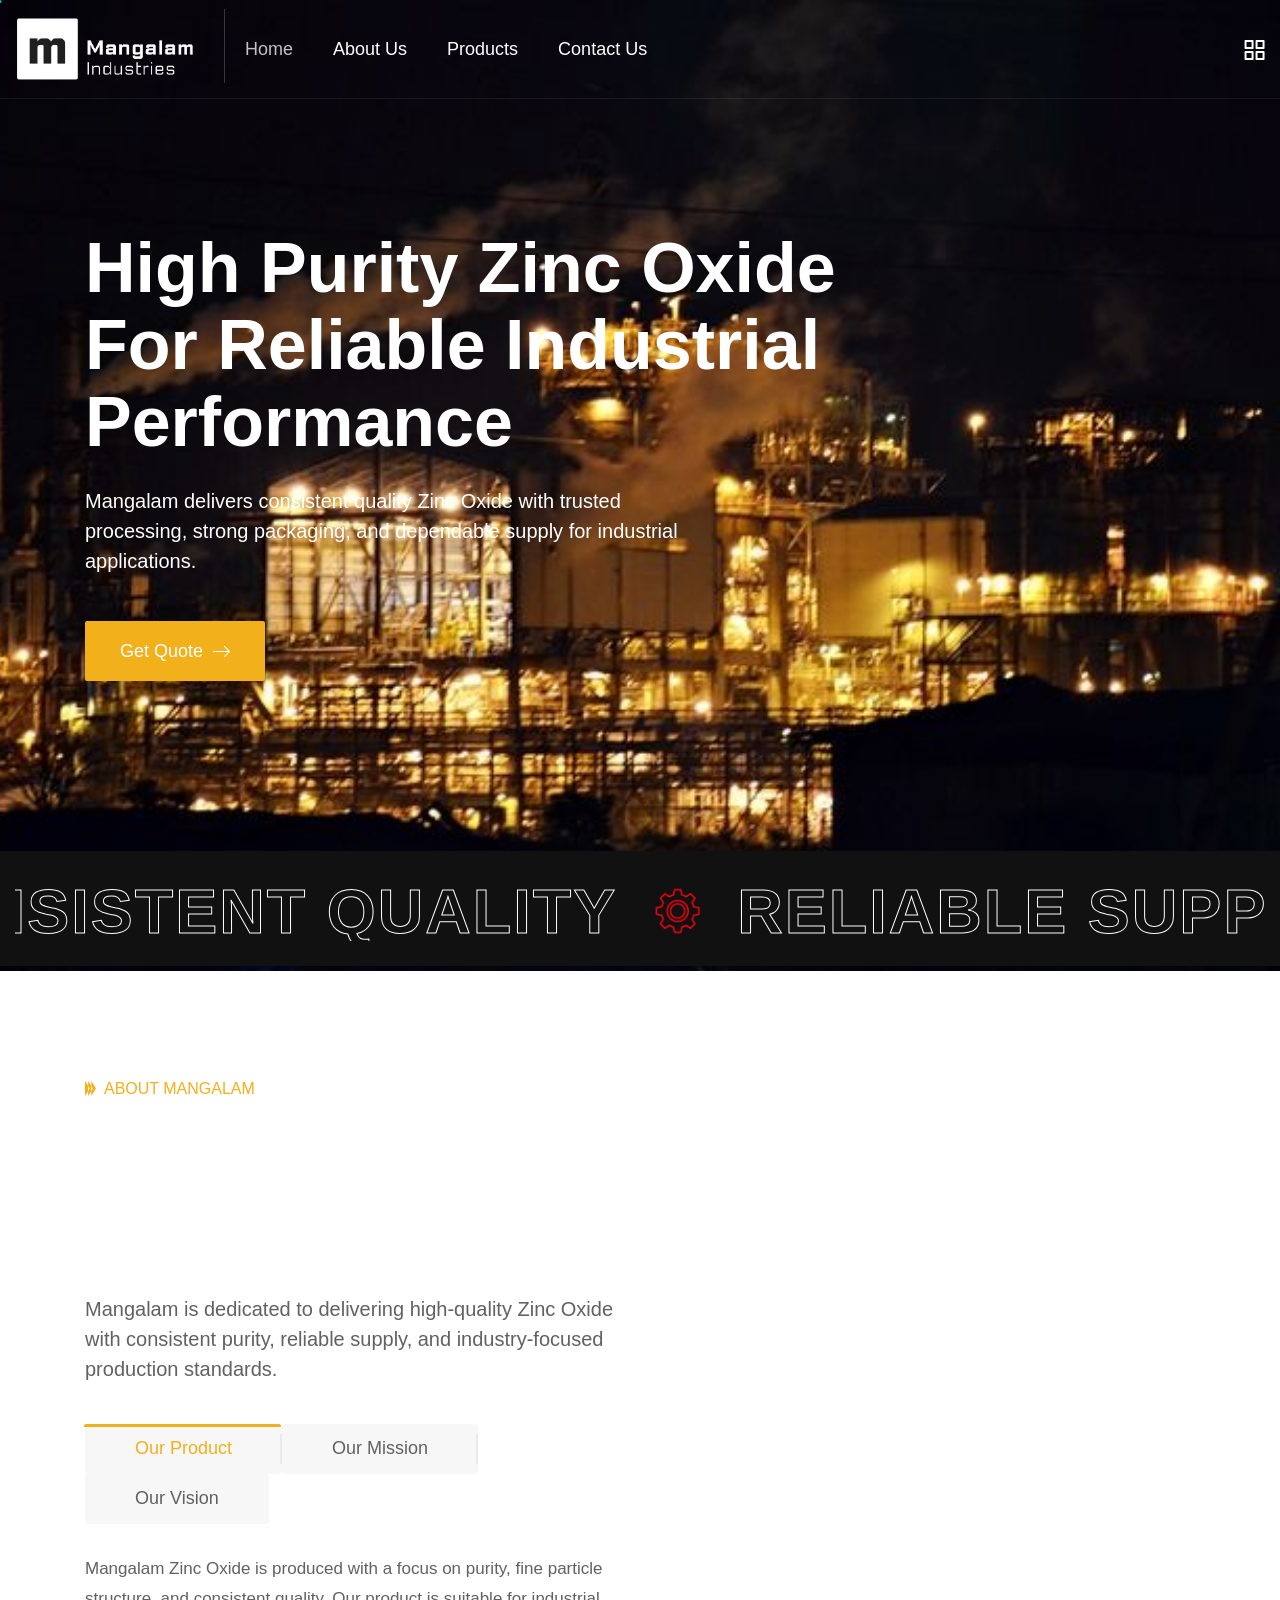
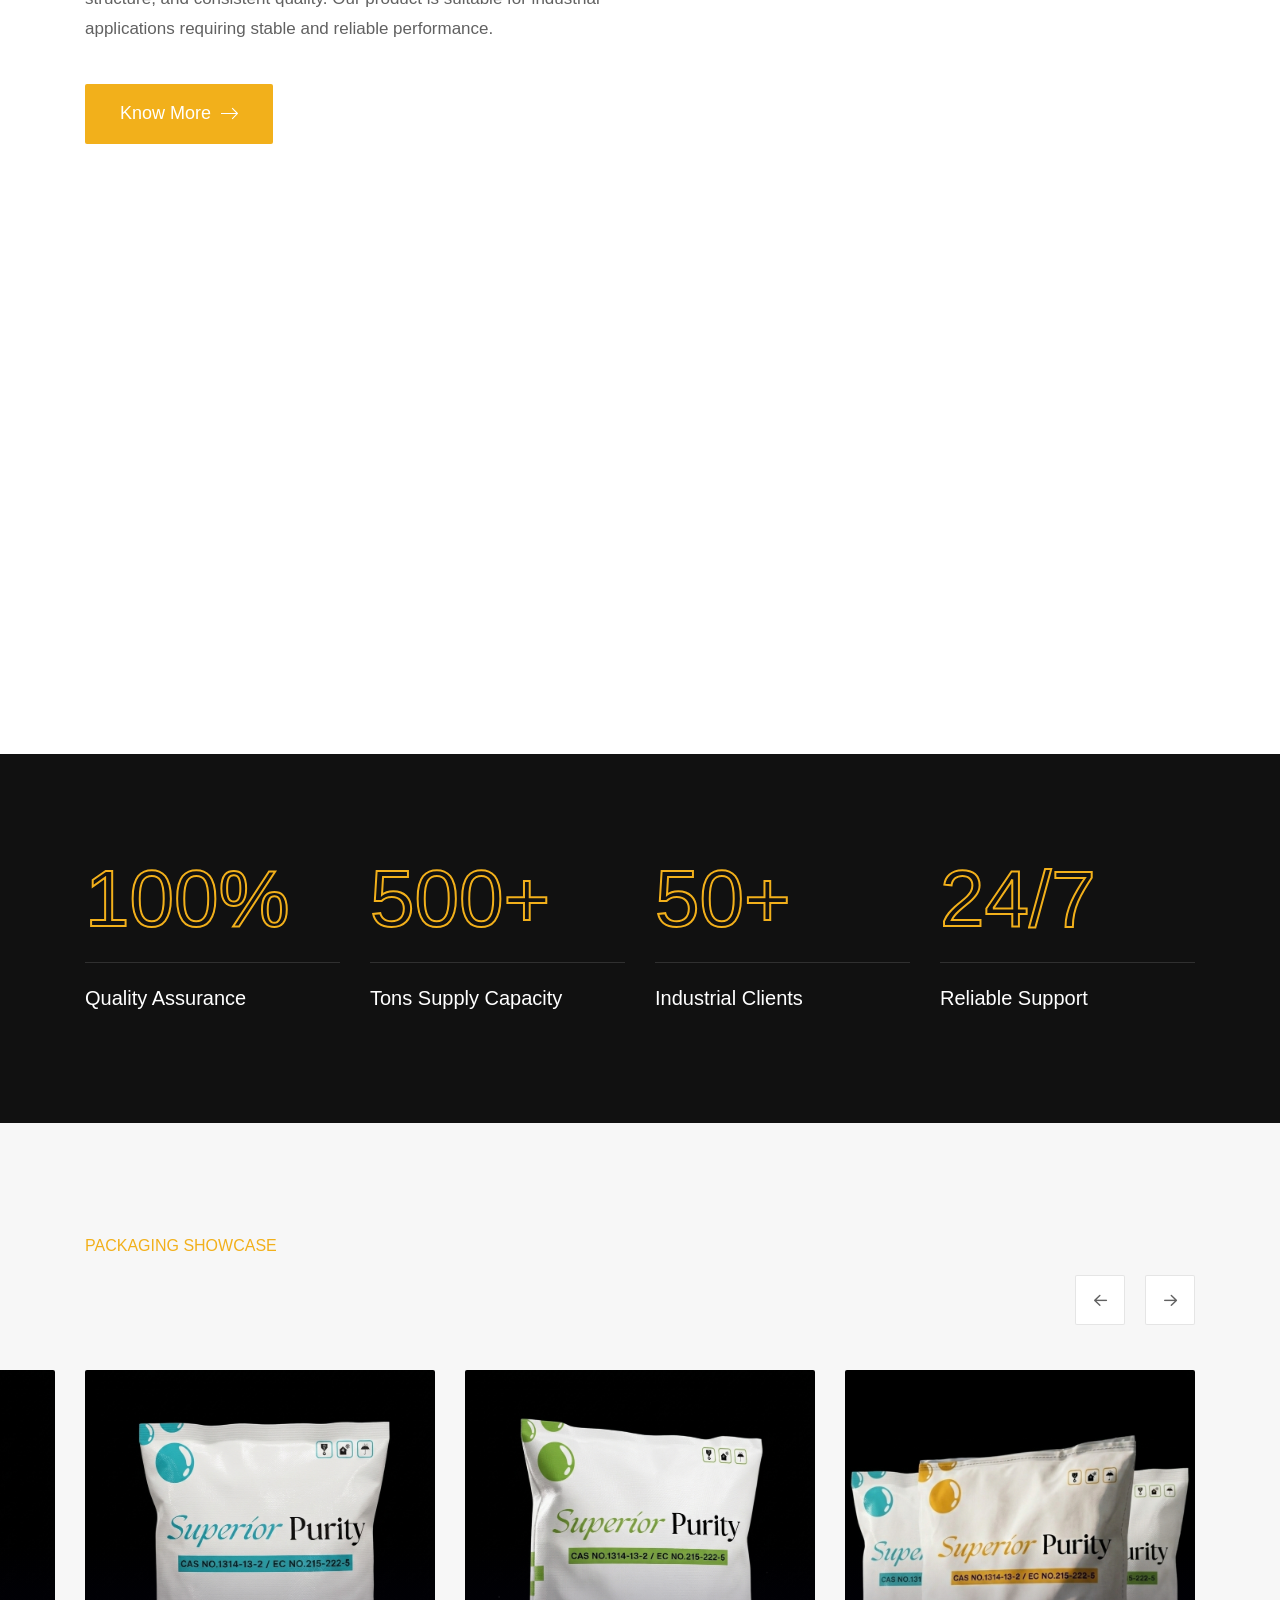
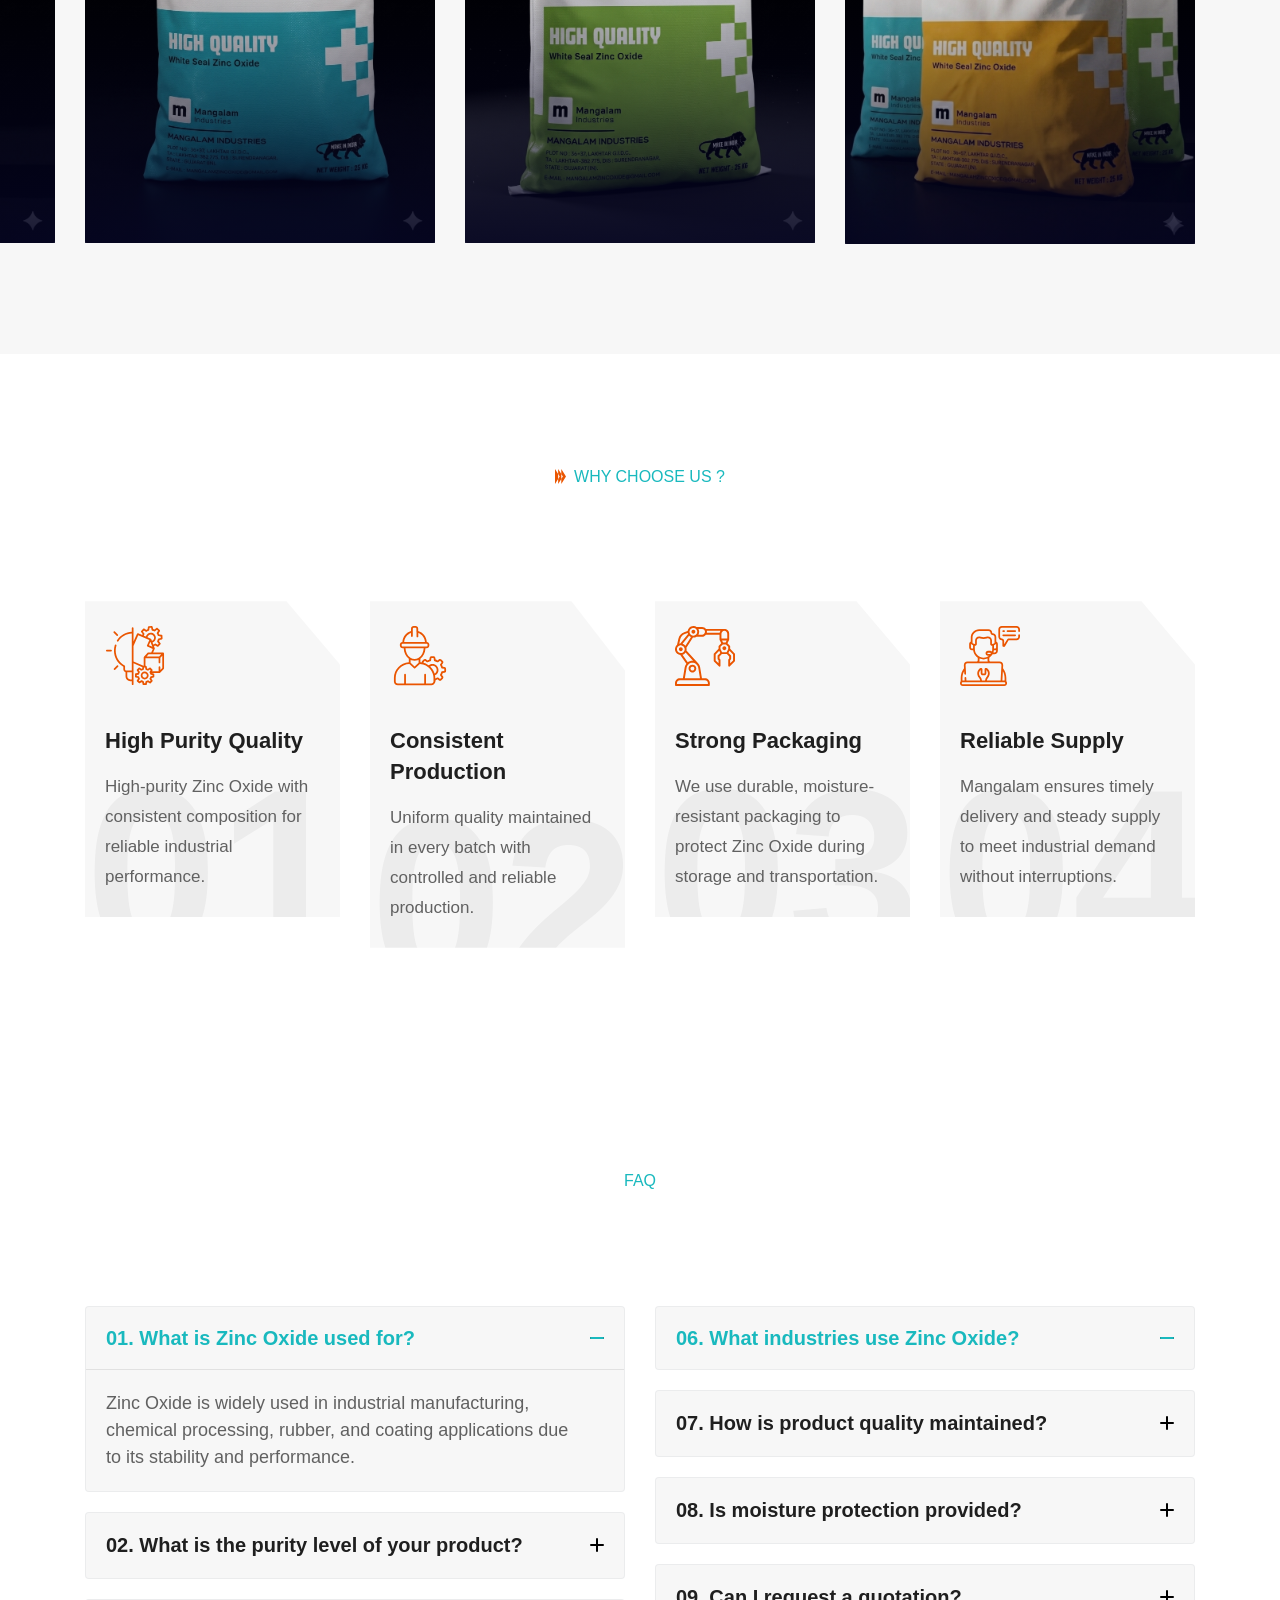
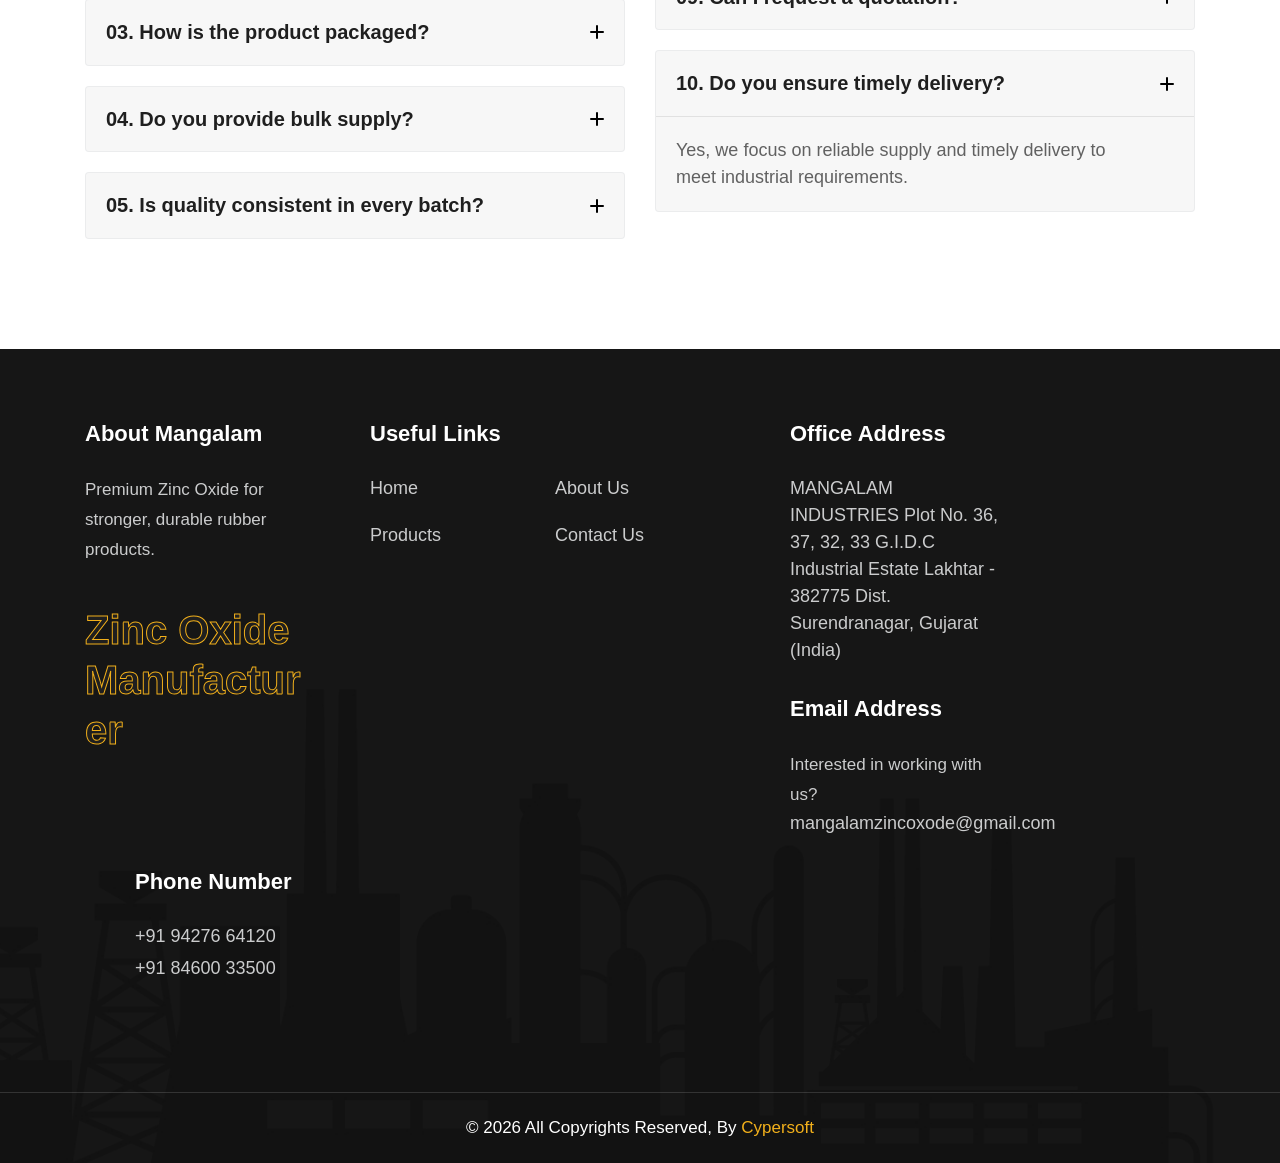
==== commit 1765f00f: "Remove commented video play button in index.html Removed commented-out video play button section." ====
--- a/index.html
+++ b/index.html
@@ -527,10 +527,10 @@
                 <div class="row justify-content-center">
                     <div class="col-xl-7 col-lg-8 col-md-10">
                         <div class="rs-video-content text-center">
-                            <div class="rs-video-play-btn">
+                            <!-- <div class="rs-video-play-btn">
                                 <a href="../../www.youtube.com/watch6214.html?v=go7QYaQR494"
                                     class="rs-play-btn popup-video has-theme-red"><i class="fa-duotone fa-play"></i></a>
-                            </div>
+                            </div> -->
                         </div>
                     </div>
                 </div>
@@ -1189,4 +1189,4 @@
 
 
 <!-- Mirrored from industrie.rstheme.com/html/red-engineering.html by HTTrack Website Copier/3.x [XR&CO'2014], Sat, 18 Apr 2026 10:35:09 GMT -->
-</html>+</html>
--- a/assets/css/main.css
+++ b/assets/css/main.css
@@ -197,10 +197,10 @@
   --rs-ff-remixicon: "remixicon";
   /** @color declaration */
   --rs-white: #FFFFFF;
-  --rs-black: #48474780;
+  --rs-black: #000000;
   --rs-light: #eee;
-  --rs-theme-orange: #ac9f98;
-  --rs-theme-red: #1892c7;
+  --rs-theme-orange: #19b9be;
+  --rs-theme-red: #f2b01b;
   --rs-theme-blue: #005EB8;
   --rs-theme-light-blue: #0D80CE;
   --rs-theme-green: #023B4A;
@@ -5626,16 +5626,7 @@
 /*  2.21 cursor
 /*----------------------------------------*/
 .rs-theme-settings-area {
-  position: fixed;
-  top: 50%;
-  right: 0px;
-  width: 240px;
-  background-color: var(--rs-white);
-  transform: translateY(-50%) translateX(100%);
-  z-index: 991;
-  border-bottom-right-radius: 4px;
-  box-shadow: 0 10px 35px 0 rgba(0, 0, 0, 0.1);
-  transition: all 0.4s 0s ease-out;
+  display: none;
 }
 .rs-theme-settings-area.settings-opened {
   transform: translateY(-50%) translateX(0%);
